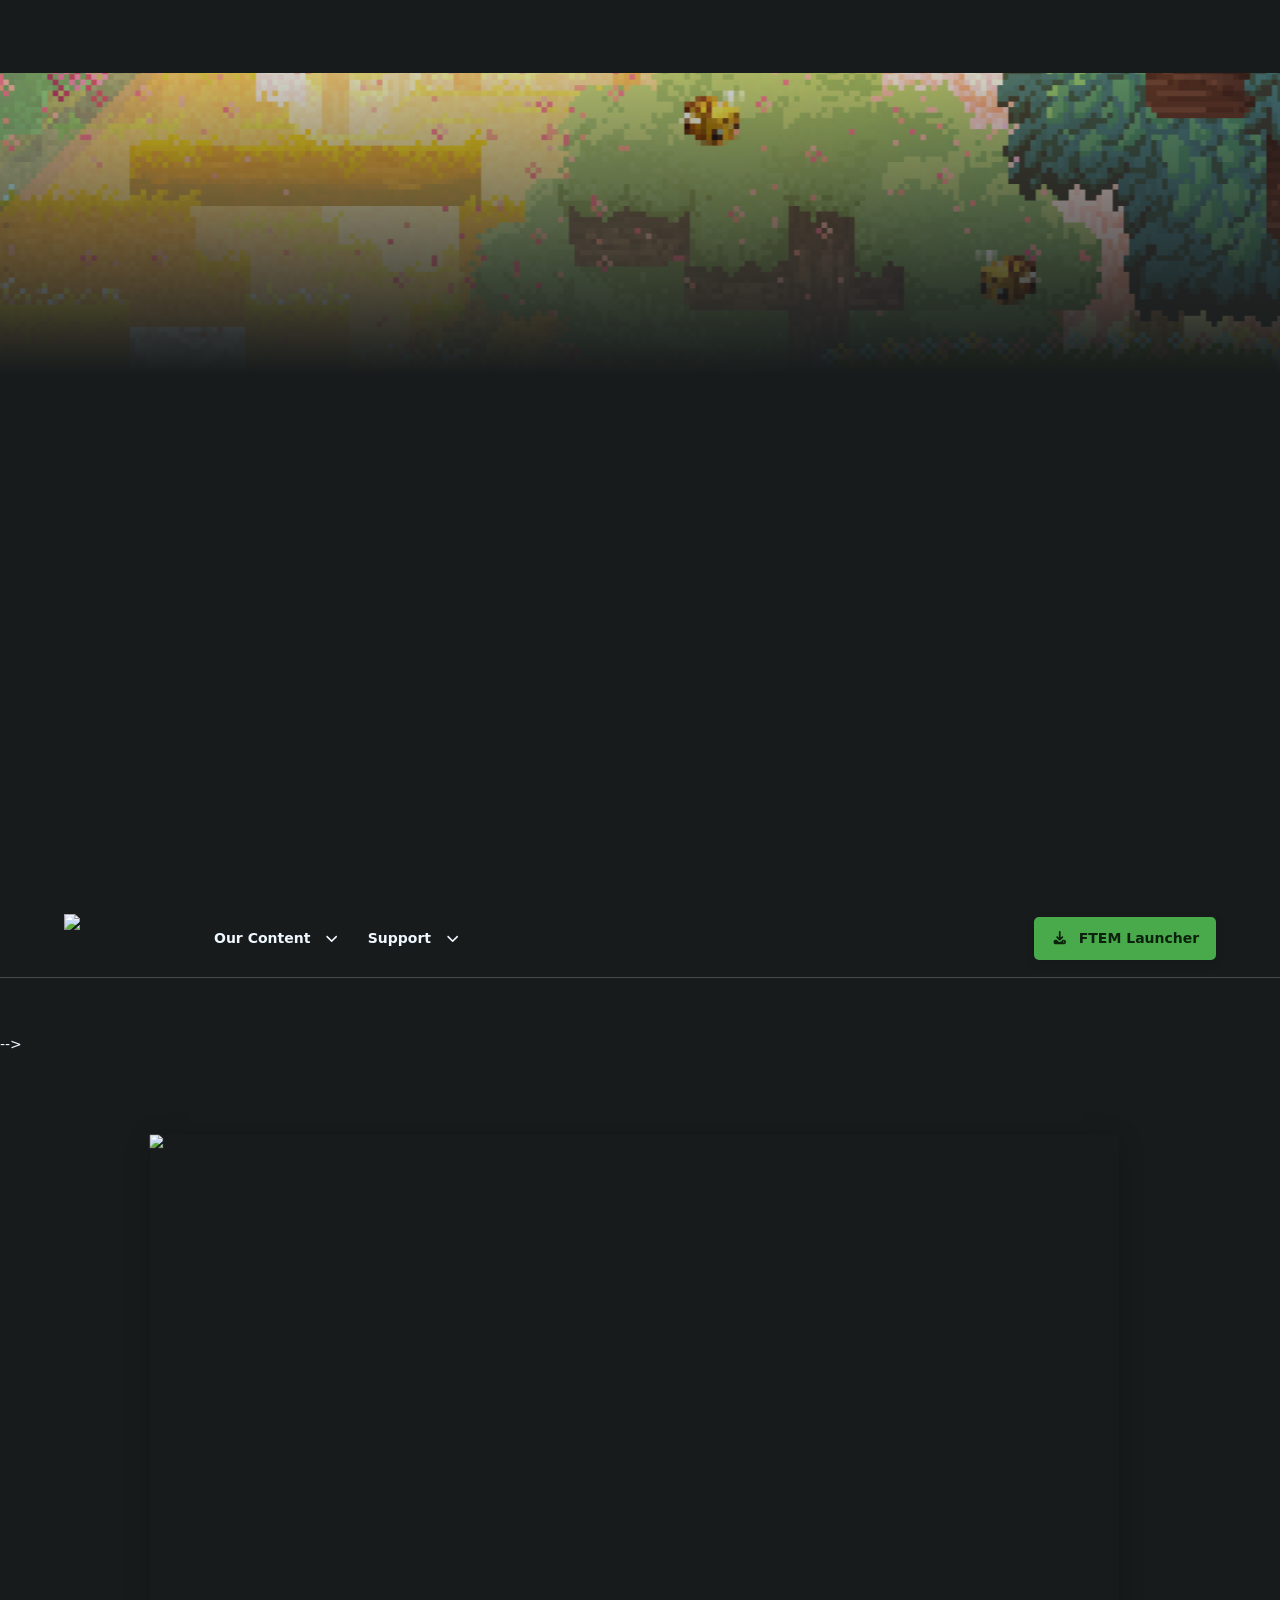
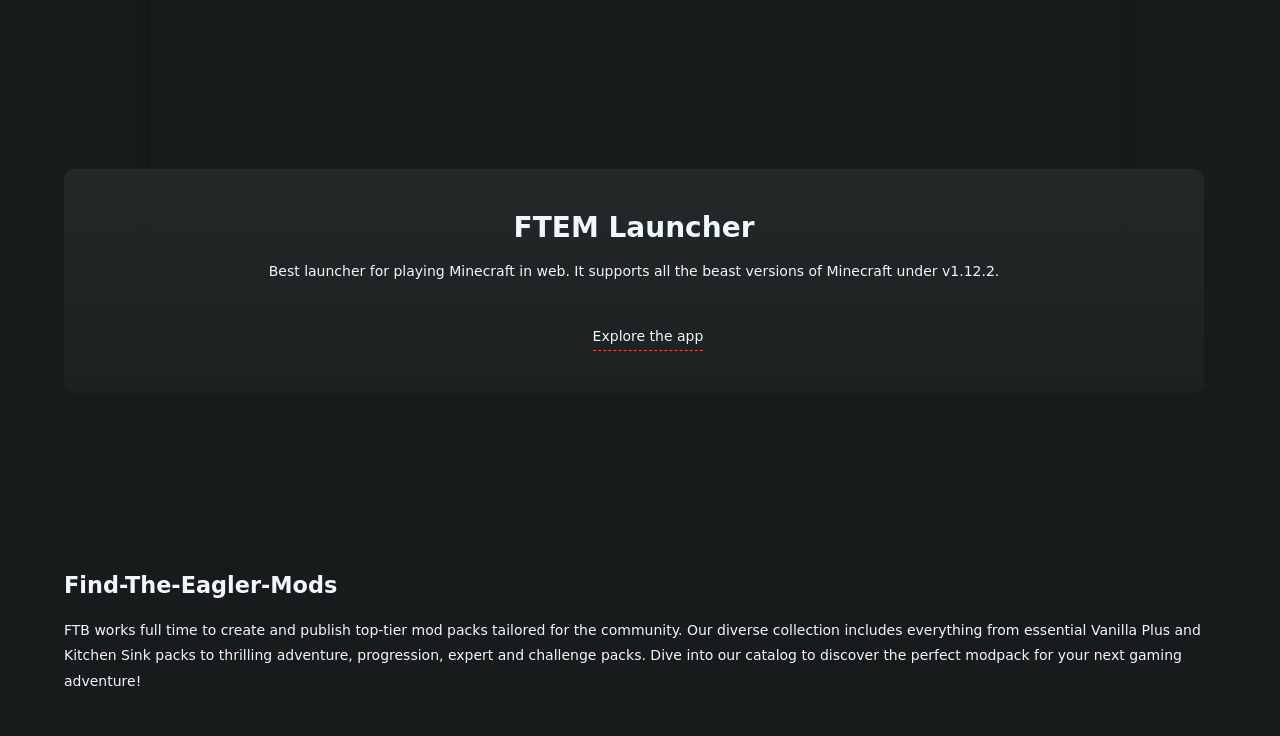
==== index.html @ d70b6558 "fg" ====
<!DOCTYPE html>
<html lang="en">

<head>
    <meta charset="utf-8">
    <meta name="viewport" content="width=device-width, initial-scale=1">
    <link rel="preload" href="/_next/static/media/83afe278b6a6bb3c-s.p.0q-301v4kxxnr.woff2" as="font" crossorigin="" type="font/woff2">

    <link rel="stylesheet" href="css/fvjGJhf61eZ1.css" data-precedence="next">
    <link rel="stylesheet" href="css/C9TgEGI8YrnZ.css" data-precedence="next">
    <link rel="stylesheet" href="css/AihEm6E1uffz.css" data-precedence="next">
    <link rel="stylesheet" href="css/DmiqOAnI86lc.css" data-precedence="next">
    <!--<link rel="preload" as="script" fetchpriority="low" href="/_next/static/chunks/15rp_y8t3y2p6.js">
    <script src="js/d5gn5xAGjq7k.js" async=""></script>
    <script src="js/zSdSyNgBmlh5.js" async=""></script>
    <script src="js/uSNXUlwSUpyO.js" async=""></script>
    <script src="js/RzzOnTHlIxcZ.js" async=""></script>
    <script src="js/VkvaugmKGFV6.js" async=""></script>
    <script src="js/8qEROEAzxdqY.js" async=""></script>
    <script src="js/2mBDvFUYHi4R.js" async=""></script>
    <script src="js/zz7LOdkZa8od.js" async=""></script>
    <script src="js/Z2NDSbdoBUKC.js" async=""></script>
    <script src="js/JGz0Vwa4XLrl.js" async=""></script>
    <script src="js/GJU4pVprYETn.js" async=""></script>
    <script src="js/Gge19Z0aCu2Y.js" async=""></script>
    <script src="js/hxhgFxS1TNCE.js" async=""></script>
    <script src="js/kqr6Hyq9XpUv.js" async=""></script>
    <link rel="preload" href="https://www.googletagmanager.com/gtag/js?id=G-QQSSWFV56S" as="script">-->
    <link rel="preload" href="https://raw.githubusercontent.com/PS50YT/ohhhhhoh/refs/heads/main/Gemini_Generated_Image_agfz1tagfz1tagfz-removebg-preview.png" as="image">
    <meta name="next-size-adjust" content="">
    <meta name="theme-color" content="#171B1C">
    <meta name="color-scheme" content="dark">
    <title>FTEM-MC</title>
    <meta name="description" content="FTB is a UK based company and community platform that creates innovative mods, maps, and mod packs for Minecraft on the Java and Bedrock editions.">
    <meta name="robots" content="index, follow">
    <link rel="canonical" href="https://feed-the-beast.com">
    <meta property="og:title" content="Feed The Beast">
    <meta property="og:description" content="FTB is a UK based company and community platform that creates innovative mods, maps, and mod packs for Minecraft on the Java and Bedrock editions.">
    <meta property="og:url" content="https://feed-the-beast.com">
    <meta property="og:site_name" content="Feed The Beast">
    <meta property="og:locale" content="en_GB">
    <meta property="og:image" content="https://raw.githubusercontent.com/PS50YT/ohhhhhoh/refs/heads/main/cubic-pixel-game-level-background-frame-vector.jpg">
    <meta property="og:image:width" content="1200">
    <meta property="og:image:height" content="630">
    <meta property="og:type" content="website">
<link rel="icon" type="image/x-icon" href="https://raw.githubusercontent.com/PS50YT/ohhhhhoh/refs/heads/main/cubic-pixel-game-level-background-frame-vector.jpg">

</head>

<body>
   <!-- <div hidden="">
        <!--$-->
        <!--/$-->
    </div>
    <div class="inter_5901b7c6-module__ec5Qua__variable font-sans h-full relative z-[1]">
        <div class="absolute top-0 left-0 w-full h-[375px] SplashHeaderImage-module-scss-module__IIFHFa__splashHeading" style="background-image:url(images/IbReXxz7KNNm.webp)">
          <!-----  <div class="SplashHeaderImage-module-scss-module__IIFHFa__sides">
                <div class="SplashHeaderImage-module-scss-module__IIFHFa__side"></div>-->
                <div class="SplashHeaderImage-module-scss-module__IIFHFa__side SplashHeaderImage-module-scss-module__IIFHFa__right"></div>
            </div>
     <!---->   </div>
       <header class="py-4 mb-16 bg-[#171B1C] border-b border-white/20">
            <div class="container relative z-[1] flex items-center justify-between gap-8">
                <a class="no-link-style" href="/"><img alt="FTB Logo" loading="lazy" width="80" height="49" decoding="async" data-nimg="1" style="color:transparent" src="https://raw.githubusercontent.com/PS50YT/ohhhhhoh/refs/heads/main/Gemini_Generated_Image_agfz1tagfz1tagfz-removebg-preview.png"></a>
                <nav class="w-full hidden lg:flex relative">
                    <div class="flex px-8 justify-center">
                        <div class="PageHeader-module-scss-module__nHxECG__navItem no-link-style font-semibold whitespace-nowrap px-4 !py-2 relative"
                        tabindex="0" role="button"><span class="flex gap-4 items-center cursor-pointer">Our Content<svg data-prefix="fas" data-icon="chevron-down" class="svg-inline--fa fa-chevron-down fa-sm" role="img" viewBox="0 0 448 512" aria-hidden="true"><path fill="currentColor" d="M201.4 406.6c12.5 12.5 32.8 12.5 45.3 0l192-192c12.5-12.5 12.5-32.8 0-45.3s-32.8-12.5-45.3 0L224 338.7 54.6 169.4c-12.5-12.5-32.8-12.5-45.3 0s-12.5 32.8 0 45.3l192 192z"></path></svg></span>
                            <div
                            class="PageHeader-module-scss-module__nHxECG__navChild absolute z-50 bg-[#171B1C]/90 border border-white/10 backdrop-blur rounded-xl p-2 w-[400px] grid transition-all duration-200">
                                <div>
                                    <a class="no-link-style flex items-start gap-6 hover:bg-white/5 !p-4 rounded-lg transition-colors" href="https://ftem-mods.vercel.app/">
                                        <div class="">
                                            <svg data-prefix="fas" data-icon="boxes-stacked" class="svg-inline--fa fa-boxes-stacked fa-lg" role="img" viewBox="0 0 512 512" aria-hidden="true">
                                                <path fill="currentColor" d="M224 0l0 64c0 8.8 7.2 16 16 16l32 0c8.8 0 16-7.2 16-16l0-64 32 0c35.3 0 64 28.7 64 64l0 128c0 5.5-.7 10.9-2 16l-252 0c-1.3-5.1-2-10.5-2-16l0-128c0-35.3 28.7-64 64-64l32 0zm96 512c-11.2 0-21.8-2.9-31-8 9.5-16.5 15-35.6 15-56l0-128c0-20.4-5.5-39.5-15-56 9.2-5.1 19.7-8 31-8l32 0 0 64c0 8.8 7.2 16 16 16l32 0c8.8 0 16-7.2 16-16l0-64 32 0c35.3 0 64 28.7 64 64l0 128c0 35.3-28.7 64-64 64l-128 0zM0 320c0-35.3 28.7-64 64-64l32 0 0 64c0 8.8 7.2 16 16 16l32 0c8.8 0 16-7.2 16-16l0-64 32 0c35.3 0 64 28.7 64 64l0 128c0 35.3-28.7 64-64 64L64 512c-35.3 0-64-28.7-64-64L0 320z"></path>
                                            </svg>
                                        </div>
                                        <div><b>Modpacks</b>
                                            <p class="text-sm text-white/70">Carefully crafted modpacks</p>
                                        </div>
                                    </a>
                                </div>
                                <div>
                                    <a class="no-link-style flex items-start gap-6 hover:bg-white/5 !p-4 rounded-lg transition-colors" href="#modding">
                                        <div class="">
                                            <svg data-prefix="fas" data-icon="shop" class="svg-inline--fa fa-shop fa-lg" role="img" viewBox="0 0 576 512" aria-hidden="true">
                                                <path fill="currentColor" d="M21.5 181.1L78.3 67.4C89.2 45.7 111.3 32 135.6 32l304.9 0c24.2 0 46.4 13.7 57.2 35.4l56.8 113.7c3.6 7.2 5.5 15.1 5.5 23.2 0 27.3-21.2 49.7-48 51.6L512 448c0 17.7-14.3 32-32 32s-32-14.3-32-32l0-192-96 0 0 176c0 26.5-21.5 48-48 48l-192 0c-26.5 0-48-21.5-48-48l0-176.1c-26.8-1.9-48-24.3-48-51.6 0-8 1.9-16 5.5-23.2zM128 256l0 112c0 8.8 7.2 16 16 16l128 0c8.8 0 16-7.2 16-16l0-112-160 0z"></path>
                                            </svg>
                                        </div>
                                        <div><b>Modding Wiki</b>
                                            <p class="text-sm text-white/70">All about modding for making modpacks in FTEM</p>
                                        </div>
                                    </a>
                                </div>
                                
                               
                        </div>
                 
                    
            </div>
    
                    
    <div class="PageHeader-module-scss-module__nHxECG__navItem no-link-style font-semibold whitespace-nowrap px-4 !py-2 relative" tabindex="0" role="button"><span class="flex gap-4 items-center cursor-pointer">Support<svg data-prefix="fas" data-icon="chevron-down" class="svg-inline--fa fa-chevron-down fa-sm" role="img" viewBox="0 0 448 512" aria-hidden="true"><path fill="currentColor" d="M201.4 406.6c12.5 12.5 32.8 12.5 45.3 0l192-192c12.5-12.5 12.5-32.8 0-45.3s-32.8-12.5-45.3 0L224 338.7 54.6 169.4c-12.5-12.5-32.8-12.5-45.3 0s-12.5 32.8 0 45.3l192 192z"></path></svg></span>
        <div
        class="PageHeader-module-scss-module__nHxECG__navChild absolute z-50 bg-[#171B1C]/90 border border-white/10 backdrop-blur rounded-xl p-2 w-[400px] grid transition-all duration-200">
            <div>
                <a class="no-link-style flex items-start gap-6 hover:bg-white/5 !p-4 rounded-lg transition-colors items-center" href="/support">
                    <div class="">
                        <svg data-prefix="fas" data-icon="question" class="svg-inline--fa fa-question fa-lg" role="img" viewBox="0 0 320 512" aria-hidden="true">
                            <path fill="currentColor" d="M64 160c0-53 43-96 96-96s96 43 96 96c0 42.7-27.9 78.9-66.5 91.4-28.4 9.2-61.5 35.3-61.5 76.6l0 24c0 17.7 14.3 32 32 32s32-14.3 32-32l0-24c0-1.7 .6-4.1 3.5-7.3 3-3.3 7.9-6.5 13.7-8.4 64.3-20.7 110.8-81 110.8-152.3 0-88.4-71.6-160-160-160S0 71.6 0 160c0 17.7 14.3 32 32 32s32-14.3 32-32zm96 352c22.1 0 40-17.9 40-40s-17.9-40-40-40-40 17.9-40 40 17.9 40 40 40z"></path>
                        </svg>
                    </div>
                    <div><b>Help & Support</b></div>
                </a>
            </div>
           
            <div>
                <a class="no-link-style flex items-start gap-6 hover:bg-white/5 !p-4 rounded-lg transition-colors items-center" href="/create">
                    <div class="">
                        <svg data-prefix="fas" data-icon="handshake" class="svg-inline--fa fa-handshake fa-lg" role="img" viewBox="0 0 576 512" aria-hidden="true">
                            <path fill="currentColor" d="M268.9 85.2L152.3 214.8c-4.6 5.1-4.4 13 .5 17.9 30.5 30.5 80 30.5 110.5 0l31.8-31.8c4.2-4.2 9.5-6.5 14.9-6.9 6.8-.6 13.8 1.7 19 6.9L505.6 376 576 320 576 32 464 96 440.2 80.1C424.4 69.6 405.9 64 386.9 64l-70.4 0c-1.1 0-2.3 0-3.4 .1-16.9 .9-32.8 8.5-44.2 21.1zM116.6 182.7L223.4 64 183.8 64c-25.5 0-49.9 10.1-67.9 28.1L112 96 0 32 0 320 156.4 450.3c23 19.2 52 29.7 81.9 29.7l15.7 0-7-7c-9.4-9.4-9.4-24.6 0-33.9s24.6-9.4 33.9 0l41 41 9 0c19.1 0 37.8-4.3 54.8-12.3L359 441c-9.4-9.4-9.4-24.6 0-33.9s24.6-9.4 33.9 0l32 32 17.5-17.5c8.9-8.9 11.5-21.8 7.6-33.1l-137.9-136.8-14.9 14.9c-49.3 49.3-129.1 49.3-178.4 0-23-23-23.9-59.9-2.2-84z"></path>
                        </svg>
                    </div>
                    <div><b>Become a Creator</b></div>
                </a>
            </div>
    </div>
    </div>
    </div>
    </nav>
    <div class="flex-1 lg:w-1/6 flex justify-end gap-4">
        <div class="hidden sm:block">
            <a type="button" class="Button-module-scss-module__YsLvQG__button no-link-style font-semibold Button-module-scss-module__YsLvQG__primary" href="/ftb-app">
                <svg data-prefix="fas" data-icon="download" class="svg-inline--fa fa-download mr-3" role="img" viewBox="0 0 448 512" aria-hidden="true">
                    <path fill="currentColor" d="M256 32c0-17.7-14.3-32-32-32s-32 14.3-32 32l0 210.7-41.4-41.4c-12.5-12.5-32.8-12.5-45.3 0s-12.5 32.8 0 45.3l96 96c12.5 12.5 32.8 12.5 45.3 0l96-96c12.5-12.5 12.5-32.8 0-45.3s-32.8-12.5-45.3 0L256 242.7 256 32zM64 320c-35.3 0-64 28.7-64 64l0 32c0 35.3 28.7 64 64 64l320 0c35.3 0 64-28.7 64-64l0-32c0-35.3-28.7-64-64-64l-46.9 0-56.6 56.6c-31.2 31.2-81.9 31.2-113.1 0L110.9 320 64 320zm304 56a24 24 0 1 1 0 48 24 24 0 1 1 0-48z"></path>
                </svg>FTEM Launcher</a>
        </div>
        <div class="lg:hidden">
            <button type="button" class="Button-module-scss-module__YsLvQG__button no-link-style font-semibold Button-module-scss-module__YsLvQG__neutral">
                <svg data-prefix="fas" data-icon="bars" class="svg-inline--fa fa-bars" role="img" viewBox="0 0 448 512" aria-hidden="true">
                    <path fill="currentColor" d="M0 96C0 78.3 14.3 64 32 64l384 0c17.7 0 32 14.3 32 32s-14.3 32-32 32L32 128C14.3 128 0 113.7 0 96zM0 256c0-17.7 14.3-32 32-32l384 0c17.7 0 32 14.3 32 32s-14.3 32-32 32L32 288c-17.7 0-32-14.3-32-32zM448 416c0 17.7-14.3 32-32 32L32 448c-17.7 0-32-14.3-32-32s14.3-32 32-32l384 0c17.7 0 32 14.3 32 32z"></path>
                </svg>
            </button>
        </div>
    </div>
    </div>
    </header>-->
    
    
    <div class="page-contents">
        <div class="container page-module-scss-module__Q2OWlG__ftbPageHome">
            <div class="mb-4">
                <div class="relative">
                    <div class="slick-slider rounded-xl overflow-hidden slick-initialized" dir="ltr">
                        <button type="button" data-role="none" class="slick-arrow slick-prev" style="display:block">
                            <!-- -->Previous</button>
                        
                        <button type="button" data-role="none" class="slick-arrow slick-next" style="display:block">
                            <!-- -->Next</button>
                  
            </div>
            <div class="page-module-scss-module__Q2OWlG__section page-module-scss-module__Q2OWlG__appArea">
                <div class="page-module-scss-module__Q2OWlG__appPane"><img alt="FTB App Image" loading="lazy" width="1140" height="840" decoding="async" data-nimg="1" class="page-module-scss-module__Q2OWlG__appImage" style="color:transparent" 
                    src="https://github.com/PS50YT/ohhhhhoh/blob/main/Screenshot%202026-05-27%20133334.jpg?raw=true">
                    <div class="page-module-scss-module__Q2OWlG__about">
                        <h4>FTEM Launcher</h4>
                        <p>Best launcher for playing Minecraft in web. It supports all the beast versions of Minecraft under v1.12.2. </p>
                        <div class="flex flex-wrap gap-8 items-center justify-center">
                            <div class="AppDownloadButton-module-scss-module__1XXJ2W__downloadBtnArea !m-0">
                             
                            </div><a href="/ftb-app">Explore the app</a></div>
                    </div>
                </div>
                <div class="page-module-scss-module__Q2OWlG__feed">
                    <a class="FeedCard-module-scss-module__zjUxDa__feedCard no-link-style" href="/blog/p/stoneblock-4-one-month-later">
                        <div class="FeedCard-module-scss-module__zjUxDa__asideImageIcon">
                            <svg data-prefix="fas" data-icon="newspaper" class="svg-inline--fa fa-newspaper fa-lg" role="img" viewBox="0 0 512 512" aria-hidden="true">
                                <path fill="currentColor" d="M0 416L0 120c0-13.3 10.7-24 24-24s24 10.7 24 24l0 288c0 13.3 10.7 24 24 24s24-10.7 24-24L96 96c0-35.3 28.7-64 64-64l288 0c35.3 0 64 28.7 64 64l0 320c0 35.3-28.7 64-64 64L64 480c-35.3 0-64-28.7-64-64zM160 128l0 64c0 17.7 14.3 32 32 32l64 0c17.7 0 32-14.3 32-32l0-64c0-17.7-14.3-32-32-32l-64 0c-17.7 0-32 14.3-32 32zm24 240c-13.3 0-24 10.7-24 24s10.7 24 24 24l240 0c13.3 0 24-10.7 24-24s-10.7-24-24-24l-240 0zm-24-72c0 13.3 10.7 24 24 24l240 0c13.3 0 24-10.7 24-24s-10.7-24-24-24l-240 0c-13.3 0-24 10.7-24 24zM360 176c-13.3 0-24 10.7-24 24s10.7 24 24 24l64 0c13.3 0 24-10.7 24-24s-10.7-24-24-24l-64 0z"></path>
                            </svg>
                        </div>
                        <div class="FeedCard-module-scss-module__zjUxDa__meta">
                            <div class="FeedCard-module-scss-module__zjUxDa__title">StoneBlock 4: One Month Later</div>
                            <div class="FeedCard-module-scss-module__zjUxDa__desc">6 months ago</div>
                        </div>
                    </a>
                    <a class="FeedCard-module-scss-module__zjUxDa__feedCard no-link-style" href="/blog/p/stoneblock-4-2m">
                        <div class="FeedCard-module-scss-module__zjUxDa__asideImageIcon">
                            <svg data-prefix="fas" data-icon="newspaper" class="svg-inline--fa fa-newspaper fa-lg" role="img" viewBox="0 0 512 512" aria-hidden="true">
                                <path fill="currentColor" d="M0 416L0 120c0-13.3 10.7-24 24-24s24 10.7 24 24l0 288c0 13.3 10.7 24 24 24s24-10.7 24-24L96 96c0-35.3 28.7-64 64-64l288 0c35.3 0 64 28.7 64 64l0 320c0 35.3-28.7 64-64 64L64 480c-35.3 0-64-28.7-64-64zM160 128l0 64c0 17.7 14.3 32 32 32l64 0c17.7 0 32-14.3 32-32l0-64c0-17.7-14.3-32-32-32l-64 0c-17.7 0-32 14.3-32 32zm24 240c-13.3 0-24 10.7-24 24s10.7 24 24 24l240 0c13.3 0 24-10.7 24-24s-10.7-24-24-24l-240 0zm-24-72c0 13.3 10.7 24 24 24l240 0c13.3 0 24-10.7 24-24s-10.7-24-24-24l-240 0c-13.3 0-24 10.7-24 24zM360 176c-13.3 0-24 10.7-24 24s10.7 24 24 24l64 0c13.3 0 24-10.7 24-24s-10.7-24-24-24l-64 0z"></path>
                            </svg>
                        </div>
                        <div class="FeedCard-module-scss-module__zjUxDa__meta">
                            <div class="FeedCard-module-scss-module__zjUxDa__title">StoneBlock 4 Was Supposed to Have a One-Million Post…</div>
                            <div class="FeedCard-module-scss-module__zjUxDa__desc">6 months ago</div>
                        </div>
                    </a>
                    <a class="FeedCard-module-scss-module__zjUxDa__feedCard no-link-style" href="/blog/p/ftb-merch">
                        <div class="FeedCard-module-scss-module__zjUxDa__asideImageIcon">
                            <svg data-prefix="fas" data-icon="newspaper" class="svg-inline--fa fa-newspaper fa-lg" role="img" viewBox="0 0 512 512" aria-hidden="true">
                                <path fill="currentColor" d="M0 416L0 120c0-13.3 10.7-24 24-24s24 10.7 24 24l0 288c0 13.3 10.7 24 24 24s24-10.7 24-24L96 96c0-35.3 28.7-64 64-64l288 0c35.3 0 64 28.7 64 64l0 320c0 35.3-28.7 64-64 64L64 480c-35.3 0-64-28.7-64-64zM160 128l0 64c0 17.7 14.3 32 32 32l64 0c17.7 0 32-14.3 32-32l0-64c0-17.7-14.3-32-32-32l-64 0c-17.7 0-32 14.3-32 32zm24 240c-13.3 0-24 10.7-24 24s10.7 24 24 24l240 0c13.3 0 24-10.7 24-24s-10.7-24-24-24l-240 0zm-24-72c0 13.3 10.7 24 24 24l240 0c13.3 0 24-10.7 24-24s-10.7-24-24-24l-240 0c-13.3 0-24 10.7-24 24zM360 176c-13.3 0-24 10.7-24 24s10.7 24 24 24l64 0c13.3 0 24-10.7 24-24s-10.7-24-24-24l-64 0z"></path>
                            </svg>
                        </div>
                        <div class="FeedCard-module-scss-module__zjUxDa__meta">
                            <div class="FeedCard-module-scss-module__zjUxDa__title">FTB Merch Store Launch: It's Like A Real Life Skin!</div>
                            <div class="FeedCard-module-scss-module__zjUxDa__desc">7 months ago</div>
                        </div>
                    </a>
                    <a class="FeedCard-module-scss-module__zjUxDa__feedCard no-link-style" href="/blog/p/skies-2">
                        <div class="FeedCard-module-scss-module__zjUxDa__asideImageIcon">
                            <svg data-prefix="fas" data-icon="newspaper" class="svg-inline--fa fa-newspaper fa-lg" role="img" viewBox="0 0 512 512" aria-hidden="true">
                                <path fill="currentColor" d="M0 416L0 120c0-13.3 10.7-24 24-24s24 10.7 24 24l0 288c0 13.3 10.7 24 24 24s24-10.7 24-24L96 96c0-35.3 28.7-64 64-64l288 0c35.3 0 64 28.7 64 64l0 320c0 35.3-28.7 64-64 64L64 480c-35.3 0-64-28.7-64-64zM160 128l0 64c0 17.7 14.3 32 32 32l64 0c17.7 0 32-14.3 32-32l0-64c0-17.7-14.3-32-32-32l-64 0c-17.7 0-32 14.3-32 32zm24 240c-13.3 0-24 10.7-24 24s10.7 24 24 24l240 0c13.3 0 24-10.7 24-24s-10.7-24-24-24l-240 0zm-24-72c0 13.3 10.7 24 24 24l240 0c13.3 0 24-10.7 24-24s-10.7-24-24-24l-240 0c-13.3 0-24 10.7-24 24zM360 176c-13.3 0-24 10.7-24 24s10.7 24 24 24l64 0c13.3 0 24-10.7 24-24s-10.7-24-24-24l-64 0z"></path>
                            </svg>
                        </div>
                        <div class="FeedCard-module-scss-module__zjUxDa__meta">
                            <div class="FeedCard-module-scss-module__zjUxDa__title">Three Paths. One Skyblock. Welcome to FTB Skies 2</div>
                            <div class="FeedCard-module-scss-module__zjUxDa__desc">10 months ago</div>
                        </div>
                    </a>
                    <a class="FeedCard-module-scss-module__zjUxDa__feedCard no-link-style" href="/blog/p/ftb-oceanblock-2-release">
                        <div class="FeedCard-module-scss-module__zjUxDa__asideImageIcon">
                            <svg data-prefix="fas" data-icon="newspaper" class="svg-inline--fa fa-newspaper fa-lg" role="img" viewBox="0 0 512 512" aria-hidden="true">
                                <path fill="currentColor" d="M0 416L0 120c0-13.3 10.7-24 24-24s24 10.7 24 24l0 288c0 13.3 10.7 24 24 24s24-10.7 24-24L96 96c0-35.3 28.7-64 64-64l288 0c35.3 0 64 28.7 64 64l0 320c0 35.3-28.7 64-64 64L64 480c-35.3 0-64-28.7-64-64zM160 128l0 64c0 17.7 14.3 32 32 32l64 0c17.7 0 32-14.3 32-32l0-64c0-17.7-14.3-32-32-32l-64 0c-17.7 0-32 14.3-32 32zm24 240c-13.3 0-24 10.7-24 24s10.7 24 24 24l240 0c13.3 0 24-10.7 24-24s-10.7-24-24-24l-240 0zm-24-72c0 13.3 10.7 24 24 24l240 0c13.3 0 24-10.7 24-24s-10.7-24-24-24l-240 0c-13.3 0-24 10.7-24 24zM360 176c-13.3 0-24 10.7-24 24s10.7 24 24 24l64 0c13.3 0 24-10.7 24-24s-10.7-24-24-24l-64 0z"></path>
                            </svg>
                        </div>
                        <div class="FeedCard-module-scss-module__zjUxDa__meta">
                            <div class="FeedCard-module-scss-module__zjUxDa__title">FTB Presents: OceanBlock 2!</div>
                            <div class="FeedCard-module-scss-module__zjUxDa__desc">a year ago</div>
                        </div>
                    </a>
                    <a class="FeedCard-module-scss-module__zjUxDa__feedCard no-link-style" href="/blog/p/ftb-new-partner-bisecthosting">
                        <div class="FeedCard-module-scss-module__zjUxDa__asideImageIcon">
                            <svg data-prefix="fas" data-icon="newspaper" class="svg-inline--fa fa-newspaper fa-lg" role="img" viewBox="0 0 512 512" aria-hidden="true">
                                <path fill="currentColor" d="M0 416L0 120c0-13.3 10.7-24 24-24s24 10.7 24 24l0 288c0 13.3 10.7 24 24 24s24-10.7 24-24L96 96c0-35.3 28.7-64 64-64l288 0c35.3 0 64 28.7 64 64l0 320c0 35.3-28.7 64-64 64L64 480c-35.3 0-64-28.7-64-64zM160 128l0 64c0 17.7 14.3 32 32 32l64 0c17.7 0 32-14.3 32-32l0-64c0-17.7-14.3-32-32-32l-64 0c-17.7 0-32 14.3-32 32zm24 240c-13.3 0-24 10.7-24 24s10.7 24 24 24l240 0c13.3 0 24-10.7 24-24s-10.7-24-24-24l-240 0zm-24-72c0 13.3 10.7 24 24 24l240 0c13.3 0 24-10.7 24-24s-10.7-24-24-24l-240 0c-13.3 0-24 10.7-24 24zM360 176c-13.3 0-24 10.7-24 24s10.7 24 24 24l64 0c13.3 0 24-10.7 24-24s-10.7-24-24-24l-64 0z"></path>
                            </svg>
                        </div>
                        <div class="FeedCard-module-scss-module__zjUxDa__meta">
                            <div class="FeedCard-module-scss-module__zjUxDa__title">Feed The Beast’s new partner: BisectHosting!</div>
                            <div class="FeedCard-module-scss-module__zjUxDa__desc">a year ago</div>
                        </div>
                    </a>
                    <div class="text-center"><a href="/mods">Find More</a></div>
                </div>
            </div>
            <div class="page-module-scss-module__Q2OWlG__section">
                <h2>Find-The-Eagler-Mods</h2>
                <p>FTB works full time to create and publish top-tier mod packs tailored for the community. Our diverse collection includes everything from essential Vanilla Plus and Kitchen Sink packs to thrilling adventure, progression, expert and challenge
                    packs. Dive into our catalog to discover the perfect modpack for your next gaming adventure!</p>
                
    </div>
    </div>
    </div>
    <!--$-->
    <!--/$-->
    </div>

    </div>
    <section class="Toastify" aria-live="polite" aria-atomic="false" aria-relevant="additions text" aria-label="Notifications Alt+T"></section>

    
</body>

</html>
---- css/fvjGJhf61eZ1.css ----
@layer properties{@supports (((-webkit-hyphens:none)) and (not (margin-trim:inline))) or ((-moz-orient:inline) and (not (color:rgb(from red r g b)))){*,:before,:after,::backdrop{--tw-translate-x:0;--tw-translate-y:0;--tw-translate-z:0;--tw-scale-x:1;--tw-scale-y:1;--tw-scale-z:1;--tw-rotate-x:initial;--tw-rotate-y:initial;--tw-rotate-z:initial;--tw-skew-x:initial;--tw-skew-y:initial;--tw-border-style:solid;--tw-leading:initial;--tw-font-weight:initial;--tw-shadow:0 0 #0000;--tw-shadow-color:initial;--tw-shadow-alpha:100%;--tw-inset-shadow:0 0 #0000;--tw-inset-shadow-color:initial;--tw-inset-shadow-alpha:100%;--tw-ring-color:initial;--tw-ring-shadow:0 0 #0000;--tw-inset-ring-color:initial;--tw-inset-ring-shadow:0 0 #0000;--tw-ring-inset:initial;--tw-ring-offset-width:0px;--tw-ring-offset-color:#fff;--tw-ring-offset-shadow:0 0 #0000;--tw-outline-style:solid;--tw-blur:initial;--tw-brightness:initial;--tw-contrast:initial;--tw-grayscale:initial;--tw-hue-rotate:initial;--tw-invert:initial;--tw-opacity:initial;--tw-saturate:initial;--tw-sepia:initial;--tw-drop-shadow:initial;--tw-drop-shadow-color:initial;--tw-drop-shadow-alpha:100%;--tw-drop-shadow-size:initial;--tw-backdrop-blur:initial;--tw-backdrop-brightness:initial;--tw-backdrop-contrast:initial;--tw-backdrop-grayscale:initial;--tw-backdrop-hue-rotate:initial;--tw-backdrop-invert:initial;--tw-backdrop-opacity:initial;--tw-backdrop-saturate:initial;--tw-backdrop-sepia:initial;--tw-duration:initial}}}@layer theme{:root,:host{--font-sans:ui-sans-serif, system-ui, sans-serif, "Apple Color Emoji", "Segoe UI Emoji", "Segoe UI Symbol", "Noto Color Emoji";--font-mono:ui-monospace, SFMono-Regular, Menlo, Monaco, Consolas, "Liberation Mono", "Courier New", monospace;--color-orange-500:oklch(70.5% .213 47.604);--color-green-500:oklch(72.3% .219 149.579);--color-green-600:oklch(62.7% .194 149.214);--color-blue-400:oklch(70.7% .165 254.624);--color-blue-500:oklch(62.3% .214 259.815);--color-slate-800:oklch(27.9% .041 260.031);--color-gray-300:oklch(87.2% .01 258.338);--color-black:#000;--color-white:#fff;--spacing:.25rem;--breakpoint-md:48rem;--text-xs:.75rem;--text-xs--line-height:calc(1 / .75);--text-sm:.875rem;--text-sm--line-height:calc(1.25 / .875);--text-base:1rem;--text-base--line-height:calc(1.5 / 1);--text-lg:1.125rem;--text-lg--line-height:calc(1.75 / 1.125);--text-xl:1.25rem;--text-xl--line-height:calc(1.75 / 1.25);--text-2xl:1.5rem;--text-2xl--line-height:calc(2 / 1.5);--text-3xl:1.875rem;--text-3xl--line-height:calc(2.25 / 1.875);--text-5xl:3rem;--text-5xl--line-height:1;--text-6xl:3.75rem;--text-6xl--line-height:1;--font-weight-semibold:600;--font-weight-bold:700;--leading-normal:1.5;--radius-lg:.5rem;--radius-xl:.75rem;--radius-2xl:1rem;--radius-3xl:1.5rem;--blur-sm:8px;--blur-lg:16px;--blur-xl:24px;--default-transition-duration:.15s;--default-transition-timing-function:cubic-bezier(.4, 0, .2, 1);--default-font-family:var(--font-sans);--default-mono-font-family:var(--font-mono)}}@layer base{*,:after,:before,::backdrop{box-sizing:border-box;border:0 solid;margin:0;padding:0}::file-selector-button{box-sizing:border-box;border:0 solid;margin:0;padding:0}html,:host{-webkit-text-size-adjust:100%;tab-size:4;line-height:1.5;font-family:var(--default-font-family,ui-sans-serif, system-ui, sans-serif, "Apple Color Emoji", "Segoe UI Emoji", "Segoe UI Symbol", "Noto Color Emoji");font-feature-settings:var(--default-font-feature-settings,normal);font-variation-settings:var(--default-font-variation-settings,normal);-webkit-tap-highlight-color:transparent}hr{height:0;color:inherit;border-top-width:1px}abbr:where([title]){-webkit-text-decoration:underline dotted;text-decoration:underline dotted}h1,h2,h3,h4,h5,h6{font-size:inherit;font-weight:inherit}a{color:inherit;-webkit-text-decoration:inherit;-webkit-text-decoration:inherit;-webkit-text-decoration:inherit;-webkit-text-decoration:inherit;text-decoration:inherit}b,strong{font-weight:bolder}code,kbd,samp,pre{font-family:var(--default-mono-font-family,ui-monospace, SFMono-Regular, Menlo, Monaco, Consolas, "Liberation Mono", "Courier New", monospace);font-feature-settings:var(--default-mono-font-feature-settings,normal);font-variation-settings:var(--default-mono-font-variation-settings,normal);font-size:1em}small{font-size:80%}sub,sup{vertical-align:baseline;font-size:75%;line-height:0;position:relative}sub{bottom:-.25em}sup{top:-.5em}table{text-indent:0;border-color:inherit;border-collapse:collapse}:-moz-focusring{outline:auto}progress{vertical-align:baseline}summary{display:list-item}ol,ul,menu{list-style:none}img,svg,video,canvas,audio,iframe,embed,object{vertical-align:middle;display:block}img,video{max-width:100%;height:auto}button,input,select,optgroup,textarea{font:inherit;font-feature-settings:inherit;font-variation-settings:inherit;letter-spacing:inherit;color:inherit;opacity:1;background-color:#0000;border-radius:0}::file-selector-button{font:inherit;font-feature-settings:inherit;font-variation-settings:inherit;letter-spacing:inherit;color:inherit;opacity:1;background-color:#0000;border-radius:0}:where(select:is([multiple],[size])) optgroup{font-weight:bolder}:where(select:is([multiple],[size])) optgroup option{padding-inline-start:20px}::file-selector-button{margin-inline-end:4px}::placeholder{opacity:1}@supports (not ((-webkit-appearance:-apple-pay-button))) or (contain-intrinsic-size:1px){::placeholder{color:currentColor}@supports (color:color-mix(in lab, red, red)){::placeholder{color:color-mix(in oklab, currentcolor 50%, transparent)}}}textarea{resize:vertical}::-webkit-search-decoration{-webkit-appearance:none}::-webkit-date-and-time-value{min-height:1lh;text-align:inherit}::-webkit-datetime-edit{display:inline-flex}::-webkit-datetime-edit-fields-wrapper{padding:0}::-webkit-datetime-edit{padding-block:0}::-webkit-datetime-edit-year-field{padding-block:0}::-webkit-datetime-edit-month-field{padding-block:0}::-webkit-datetime-edit-day-field{padding-block:0}::-webkit-datetime-edit-hour-field{padding-block:0}::-webkit-datetime-edit-minute-field{padding-block:0}::-webkit-datetime-edit-second-field{padding-block:0}::-webkit-datetime-edit-millisecond-field{padding-block:0}::-webkit-datetime-edit-meridiem-field{padding-block:0}::-webkit-calendar-picker-indicator{line-height:1}:-moz-ui-invalid{box-shadow:none}button,input:where([type=button],[type=reset],[type=submit]){appearance:button}::file-selector-button{appearance:button}::-webkit-inner-spin-button{height:auto}::-webkit-outer-spin-button{height:auto}[hidden]:where(:not([hidden=until-found])){display:none!important}}@layer components;@layer utilities{.invisible{visibility:hidden}.sr-only{clip-path:inset(50%);white-space:nowrap;border-width:0;width:1px;height:1px;margin:-1px;padding:0;position:absolute;overflow:hidden}.absolute{position:absolute}.fixed{position:fixed}.relative{position:relative}.static{position:static}.inset-0{inset:calc(var(--spacing) * 0)}.top-0{top:calc(var(--spacing) * 0)}.top-1{top:calc(var(--spacing) * 1)}.bottom-3{bottom:calc(var(--spacing) * 3)}.bottom-8{bottom:calc(var(--spacing) * 8)}.left-0{left:calc(var(--spacing) * 0)}.left-1{left:calc(var(--spacing) * 1)}.left-1\/2{left:50%}.left-3{left:calc(var(--spacing) * 3)}.-z-10{z-index:calc(10 * -1)}.z-50{z-index:50}.z-\[1\]{z-index:1}.z-\[800\]{z-index:800}.container{width:100%}@media (min-width:40rem){.container{max-width:40rem}}@media (min-width:48rem){.container{max-width:48rem}}@media (min-width:64rem){.container{max-width:64rem}}@media (min-width:80rem){.container{max-width:80rem}}@media (min-width:96rem){.container{max-width:96rem}}.\!m-0{margin:calc(var(--spacing) * 0)!important}.m-0{margin:calc(var(--spacing) * 0)}.m-1{margin:calc(var(--spacing) * 1)}.m-4{margin:calc(var(--spacing) * 4)}.mx-auto{margin-inline:auto}.my-6{margin-block:calc(var(--spacing) * 6)}.my-12{margin-block:calc(var(--spacing) * 12)}.-mt-2{margin-top:calc(var(--spacing) * -2)}.mt-0{margin-top:calc(var(--spacing) * 0)}.mt-1{margin-top:calc(var(--spacing) * 1)}.mt-2{margin-top:calc(var(--spacing) * 2)}.mt-3{margin-top:calc(var(--spacing) * 3)}.mt-4{margin-top:calc(var(--spacing) * 4)}.mt-6{margin-top:calc(var(--spacing) * 6)}.mt-8{margin-top:calc(var(--spacing) * 8)}.mt-10{margin-top:calc(var(--spacing) * 10)}.mt-12{margin-top:calc(var(--spacing) * 12)}.mr-1{margin-right:calc(var(--spacing) * 1)}.mr-2{margin-right:calc(var(--spacing) * 2)}.mr-3{margin-right:calc(var(--spacing) * 3)}.mr-4{margin-right:calc(var(--spacing) * 4)}.\!mb-1{margin-bottom:calc(var(--spacing) * 1)!important}.mb-1{margin-bottom:calc(var(--spacing) * 1)}.mb-2{margin-bottom:calc(var(--spacing) * 2)}.mb-4{margin-bottom:calc(var(--spacing) * 4)}.mb-6{margin-bottom:calc(var(--spacing) * 6)}.mb-8{margin-bottom:calc(var(--spacing) * 8)}.mb-10{margin-bottom:calc(var(--spacing) * 10)}.mb-12{margin-bottom:calc(var(--spacing) * 12)}.mb-14{margin-bottom:calc(var(--spacing) * 14)}.mb-16{margin-bottom:calc(var(--spacing) * 16)}.mb-20{margin-bottom:calc(var(--spacing) * 20)}.mb-32{margin-bottom:calc(var(--spacing) * 32)}.ml-2{margin-left:calc(var(--spacing) * 2)}.ml-3{margin-left:calc(var(--spacing) * 3)}.line-clamp-2{-webkit-line-clamp:2;-webkit-box-orient:vertical;display:-webkit-box;overflow:hidden}.line-clamp-3{-webkit-line-clamp:3;-webkit-box-orient:vertical;display:-webkit-box;overflow:hidden}.\!hidden{display:none!important}.block{display:block}.contents{display:contents}.flex{display:flex}.grid{display:grid}.hidden{display:none}.inline{display:inline}.inline-block{display:inline-block}.inline-flex{display:inline-flex}.table{display:table}.aspect-square{aspect-ratio:1}.h-5{height:calc(var(--spacing) * 5)}.h-7{height:calc(var(--spacing) * 7)}.h-48{height:calc(var(--spacing) * 48)}.h-\[60px\]{height:60px}.h-\[100px\]{height:100px}.h-\[375px\]{height:375px}.h-auto{height:auto}.h-full{height:100%}.max-h-0{max-height:calc(var(--spacing) * 0)}.max-h-40{max-height:calc(var(--spacing) * 40)}.min-h-full{min-height:100%}.w-5{width:calc(var(--spacing) * 5)}.w-12{width:calc(var(--spacing) * 12)}.w-\[17px\]{width:17px}.w-\[60px\]{width:60px}.w-\[95\%\]{width:95%}.w-\[100px\]{width:100px}.w-\[400px\]{width:400px}.w-full{width:100%}.max-w-\[480px\]{max-width:480px}.max-w-\[600px\]{max-width:600px}.flex-1{flex:1}.grow{flex-grow:1}.-translate-x-1\/2{--tw-translate-x:calc(calc(1 / 2 * 100%) * -1);translate:var(--tw-translate-x) var(--tw-translate-y)}.translate-x-5{--tw-translate-x:calc(var(--spacing) * 5);translate:var(--tw-translate-x) var(--tw-translate-y)}.scale-125{--tw-scale-x:125%;--tw-scale-y:125%;--tw-scale-z:125%;scale:var(--tw-scale-x) var(--tw-scale-y)}.rotate-180{rotate:180deg}.transform{transform:var(--tw-rotate-x,) var(--tw-rotate-y,) var(--tw-rotate-z,) var(--tw-skew-x,) var(--tw-skew-y,)}.cursor-default{cursor:default}.cursor-pointer{cursor:pointer}.resize{resize:both}.grid-cols-1{grid-template-columns:repeat(1,minmax(0,1fr))}.grid-cols-2{grid-template-columns:repeat(2,minmax(0,1fr))}.flex-col{flex-direction:column}.flex-wrap{flex-wrap:wrap}.items-center{align-items:center}.items-end{align-items:flex-end}.items-start{align-items:flex-start}.justify-around{justify-content:space-around}.justify-between{justify-content:space-between}.justify-center{justify-content:center}.justify-end{justify-content:flex-end}.gap-2{gap:calc(var(--spacing) * 2)}.gap-3{gap:calc(var(--spacing) * 3)}.gap-4{gap:calc(var(--spacing) * 4)}.gap-5{gap:calc(var(--spacing) * 5)}.gap-6{gap:calc(var(--spacing) * 6)}.gap-8{gap:calc(var(--spacing) * 8)}.gap-10{gap:calc(var(--spacing) * 10)}.gap-x-6{column-gap:calc(var(--spacing) * 6)}.gap-y-2{row-gap:calc(var(--spacing) * 2)}.gap-y-12{row-gap:calc(var(--spacing) * 12)}.overflow-hidden{overflow:hidden}.overflow-y-auto{overflow-y:auto}.rounded{border-radius:.25rem}.rounded-2xl{border-radius:var(--radius-2xl)}.rounded-full{border-radius:3.40282e38px}.rounded-lg{border-radius:var(--radius-lg)}.rounded-xl{border-radius:var(--radius-xl)}.rounded-r-3xl{border-top-right-radius:var(--radius-3xl);border-bottom-right-radius:var(--radius-3xl)}.border{border-style:var(--tw-border-style);border-width:1px}.border-0{border-style:var(--tw-border-style);border-width:0}.border-4{border-style:var(--tw-border-style);border-width:4px}.border-b{border-bottom-style:var(--tw-border-style);border-bottom-width:1px}.border-b-0{border-bottom-style:var(--tw-border-style);border-bottom-width:0}.border-black\/30{border-color:#0000004d}@supports (color:color-mix(in lab, red, red)){.border-black\/30{border-color:color-mix(in oklab, var(--color-black) 30%, transparent)}}.border-white{border-color:var(--color-white)}.border-white\/10{border-color:#ffffff1a}@supports (color:color-mix(in lab, red, red)){.border-white\/10{border-color:color-mix(in oklab, var(--color-white) 10%, transparent)}}.border-white\/20{border-color:#fff3}@supports (color:color-mix(in lab, red, red)){.border-white\/20{border-color:color-mix(in oklab, var(--color-white) 20%, transparent)}}.border-white\/30{border-color:#ffffff4d}@supports (color:color-mix(in lab, red, red)){.border-white\/30{border-color:color-mix(in oklab, var(--color-white) 30%, transparent)}}.border-b-white\/20{border-bottom-color:#fff3}@supports (color:color-mix(in lab, red, red)){.border-b-white\/20{border-bottom-color:color-mix(in oklab, var(--color-white) 20%, transparent)}}.bg-\[\#171B1C\]{background-color:#171b1c}.bg-\[\#171B1C\]\/90{background-color:oklab(21.8354% -.00524684 -.00359716/.9)}.bg-\[\#171B1C\]\/95{background-color:oklab(21.8354% -.00524684 -.00359716/.95)}.bg-\[var\(--ftb-bg-ligher\)\]{background-color:var(--ftb-bg-ligher)}.bg-black{background-color:var(--color-black)}.bg-black\/5{background-color:#0000000d}@supports (color:color-mix(in lab, red, red)){.bg-black\/5{background-color:color-mix(in oklab, var(--color-black) 5%, transparent)}}.bg-black\/10{background-color:#0000001a}@supports (color:color-mix(in lab, red, red)){.bg-black\/10{background-color:color-mix(in oklab, var(--color-black) 10%, transparent)}}.bg-black\/40{background-color:#0006}@supports (color:color-mix(in lab, red, red)){.bg-black\/40{background-color:color-mix(in oklab, var(--color-black) 40%, transparent)}}.bg-black\/50{background-color:#00000080}@supports (color:color-mix(in lab, red, red)){.bg-black\/50{background-color:color-mix(in oklab, var(--color-black) 50%, transparent)}}.bg-black\/85{background-color:#000000d9}@supports (color:color-mix(in lab, red, red)){.bg-black\/85{background-color:color-mix(in oklab, var(--color-black) 85%, transparent)}}.bg-blue-400{background-color:var(--color-blue-400)}.bg-green-600{background-color:var(--color-green-600)}.bg-orange-500{background-color:var(--color-orange-500)}.bg-slate-800{background-color:var(--color-slate-800)}.bg-white{background-color:var(--color-white)}.bg-white\/5{background-color:#ffffff0d}@supports (color:color-mix(in lab, red, red)){.bg-white\/5{background-color:color-mix(in oklab, var(--color-white) 5%, transparent)}}.bg-white\/10{background-color:#ffffff1a}@supports (color:color-mix(in lab, red, red)){.bg-white\/10{background-color:color-mix(in oklab, var(--color-white) 10%, transparent)}}.bg-white\/25{background-color:#ffffff40}@supports (color:color-mix(in lab, red, red)){.bg-white\/25{background-color:color-mix(in oklab, var(--color-white) 25%, transparent)}}.bg-white\/40{background-color:#fff6}@supports (color:color-mix(in lab, red, red)){.bg-white\/40{background-color:color-mix(in oklab, var(--color-white) 40%, transparent)}}.bg-center{background-position:50%}.\!p-2{padding:calc(var(--spacing) * 2)!important}.\!p-4{padding:calc(var(--spacing) * 4)!important}.p-1{padding:calc(var(--spacing) * 1)}.p-2{padding:calc(var(--spacing) * 2)}.p-4{padding:calc(var(--spacing) * 4)}.p-6{padding:calc(var(--spacing) * 6)}.p-8{padding:calc(var(--spacing) * 8)}.px-2{padding-inline:calc(var(--spacing) * 2)}.px-3{padding-inline:calc(var(--spacing) * 3)}.px-4{padding-inline:calc(var(--spacing) * 4)}.px-6{padding-inline:calc(var(--spacing) * 6)}.px-8{padding-inline:calc(var(--spacing) * 8)}.\!py-0\.5{padding-block:calc(var(--spacing) * .5)!important}.\!py-2{padding-block:calc(var(--spacing) * 2)!important}.\!py-3{padding-block:calc(var(--spacing) * 3)!important}.\!py-4{padding-block:calc(var(--spacing) * 4)!important}.py-0{padding-block:calc(var(--spacing) * 0)}.py-0\.5{padding-block:calc(var(--spacing) * .5)}.py-1{padding-block:calc(var(--spacing) * 1)}.py-2{padding-block:calc(var(--spacing) * 2)}.py-4{padding-block:calc(var(--spacing) * 4)}.py-8{padding-block:calc(var(--spacing) * 8)}.py-14{padding-block:calc(var(--spacing) * 14)}.pt-10{padding-top:calc(var(--spacing) * 10)}.pt-16{padding-top:calc(var(--spacing) * 16)}.pt-20{padding-top:calc(var(--spacing) * 20)}.\!pb-0{padding-bottom:calc(var(--spacing) * 0)!important}.pb-4{padding-bottom:calc(var(--spacing) * 4)}.pb-8{padding-bottom:calc(var(--spacing) * 8)}.text-center{text-align:center}.text-left{text-align:left}.text-right{text-align:right}.align-middle{vertical-align:middle}.font-mono{font-family:var(--font-mono)}.font-sans{font-family:var(--font-sans)}.text-2xl{font-size:var(--text-2xl);line-height:var(--tw-leading,var(--text-2xl--line-height))}.text-5xl{font-size:var(--text-5xl);line-height:var(--tw-leading,var(--text-5xl--line-height))}.text-6xl{font-size:var(--text-6xl);line-height:var(--tw-leading,var(--text-6xl--line-height))}.text-base{font-size:var(--text-base);line-height:var(--tw-leading,var(--text-base--line-height))}.text-lg{font-size:var(--text-lg);line-height:var(--tw-leading,var(--text-lg--line-height))}.text-sm{font-size:var(--text-sm);line-height:var(--tw-leading,var(--text-sm--line-height))}.text-xl{font-size:var(--text-xl);line-height:var(--tw-leading,var(--text-xl--line-height))}.text-xs{font-size:var(--text-xs);line-height:var(--tw-leading,var(--text-xs--line-height))}.leading-normal{--tw-leading:var(--leading-normal);line-height:var(--leading-normal)}.font-bold{--tw-font-weight:var(--font-weight-bold);font-weight:var(--font-weight-bold)}.font-semibold{--tw-font-weight:var(--font-weight-semibold);font-weight:var(--font-weight-semibold)}.break-all{word-break:break-all}.whitespace-nowrap{white-space:nowrap}.\!text-black{color:var(--color-black)!important}.text-\[\#5865F2\]{color:#5865f2}.text-black{color:var(--color-black)}.text-black\/50{color:#00000080}@supports (color:color-mix(in lab, red, red)){.text-black\/50{color:color-mix(in oklab, var(--color-black) 50%, transparent)}}.text-blue-400{color:var(--color-blue-400)}.text-blue-500{color:var(--color-blue-500)}.text-gray-300{color:var(--color-gray-300)}.text-green-500{color:var(--color-green-500)}.text-white{color:var(--color-white)}.text-white\/60{color:#fff9}@supports (color:color-mix(in lab, red, red)){.text-white\/60{color:color-mix(in oklab, var(--color-white) 60%, transparent)}}.text-white\/70{color:#ffffffb3}@supports (color:color-mix(in lab, red, red)){.text-white\/70{color:color-mix(in oklab, var(--color-white) 70%, transparent)}}.text-white\/75{color:#ffffffbf}@supports (color:color-mix(in lab, red, red)){.text-white\/75{color:color-mix(in oklab, var(--color-white) 75%, transparent)}}.text-white\/80{color:#fffc}@supports (color:color-mix(in lab, red, red)){.text-white\/80{color:color-mix(in oklab, var(--color-white) 80%, transparent)}}.uppercase{text-transform:uppercase}.italic{font-style:italic}.opacity-0{opacity:0}.opacity-60{opacity:.6}.opacity-75{opacity:.75}.opacity-80{opacity:.8}.opacity-100{opacity:1}.shadow-2xl{--tw-shadow:0 25px 50px -12px var(--tw-shadow-color,#00000040);box-shadow:var(--tw-inset-shadow), var(--tw-inset-ring-shadow), var(--tw-ring-offset-shadow), var(--tw-ring-shadow), var(--tw-shadow)}.shadow-xl{--tw-shadow:0 20px 25px -5px var(--tw-shadow-color,#0000001a), 0 8px 10px -6px var(--tw-shadow-color,#0000001a);box-shadow:var(--tw-inset-shadow), var(--tw-inset-ring-shadow), var(--tw-ring-offset-shadow), var(--tw-ring-shadow), var(--tw-shadow)}.outline{outline-style:var(--tw-outline-style);outline-width:1px}.filter{filter:var(--tw-blur,) var(--tw-brightness,) var(--tw-contrast,) var(--tw-grayscale,) var(--tw-hue-rotate,) var(--tw-invert,) var(--tw-saturate,) var(--tw-sepia,) var(--tw-drop-shadow,)}.backdrop-blur{--tw-backdrop-blur:blur(8px);backdrop-filter:var(--tw-backdrop-blur,) var(--tw-backdrop-brightness,) var(--tw-backdrop-contrast,) var(--tw-backdrop-grayscale,) var(--tw-backdrop-hue-rotate,) var(--tw-backdrop-invert,) var(--tw-backdrop-opacity,) var(--tw-backdrop-saturate,) var(--tw-backdrop-sepia,)}.backdrop-blur-lg{--tw-backdrop-blur:blur(var(--blur-lg));backdrop-filter:var(--tw-backdrop-blur,) var(--tw-backdrop-brightness,) var(--tw-backdrop-contrast,) var(--tw-backdrop-grayscale,) var(--tw-backdrop-hue-rotate,) var(--tw-backdrop-invert,) var(--tw-backdrop-opacity,) var(--tw-backdrop-saturate,) var(--tw-backdrop-sepia,)}.backdrop-blur-sm{--tw-backdrop-blur:blur(var(--blur-sm));backdrop-filter:var(--tw-backdrop-blur,) var(--tw-backdrop-brightness,) var(--tw-backdrop-contrast,) var(--tw-backdrop-grayscale,) var(--tw-backdrop-hue-rotate,) var(--tw-backdrop-invert,) var(--tw-backdrop-opacity,) var(--tw-backdrop-saturate,) var(--tw-backdrop-sepia,)}.backdrop-blur-xl{--tw-backdrop-blur:blur(var(--blur-xl));backdrop-filter:var(--tw-backdrop-blur,) var(--tw-backdrop-brightness,) var(--tw-backdrop-contrast,) var(--tw-backdrop-grayscale,) var(--tw-backdrop-hue-rotate,) var(--tw-backdrop-invert,) var(--tw-backdrop-opacity,) var(--tw-backdrop-saturate,) var(--tw-backdrop-sepia,)}.transition{transition-property:color,background-color,border-color,outline-color,text-decoration-color,fill,stroke,--tw-gradient-from,--tw-gradient-via,--tw-gradient-to,opacity,box-shadow,transform,translate,scale,rotate,filter,backdrop-filter,display,content-visibility,overlay,pointer-events;transition-timing-function:var(--tw-ease,var(--default-transition-timing-function));transition-duration:var(--tw-duration,var(--default-transition-duration))}.transition-all{transition-property:all;transition-timing-function:var(--tw-ease,var(--default-transition-timing-function));transition-duration:var(--tw-duration,var(--default-transition-duration))}.transition-colors{transition-property:color,background-color,border-color,outline-color,text-decoration-color,fill,stroke,--tw-gradient-from,--tw-gradient-via,--tw-gradient-to;transition-timing-function:var(--tw-ease,var(--default-transition-timing-function));transition-duration:var(--tw-duration,var(--default-transition-duration))}.transition-opacity{transition-property:opacity;transition-timing-function:var(--tw-ease,var(--default-transition-timing-function));transition-duration:var(--tw-duration,var(--default-transition-duration))}.transition-transform{transition-property:transform,translate,scale,rotate;transition-timing-function:var(--tw-ease,var(--default-transition-timing-function));transition-duration:var(--tw-duration,var(--default-transition-duration))}.duration-200{--tw-duration:.2s;transition-duration:.2s}.duration-500{--tw-duration:.5s;transition-duration:.5s}.select-none{-webkit-user-select:none;user-select:none}@media (hover:hover){.hover\:-translate-y-0\.5:hover{--tw-translate-y:calc(var(--spacing) * -.5);translate:var(--tw-translate-x) var(--tw-translate-y)}.hover\:\!bg-blue-500:hover{background-color:var(--color-blue-500)!important}.hover\:bg-blue-400\/20:hover{background-color:#54a2ff33}@supports (color:color-mix(in lab, red, red)){.hover\:bg-blue-400\/20:hover{background-color:color-mix(in oklab, var(--color-blue-400) 20%, transparent)}}.hover\:bg-blue-500:hover{background-color:var(--color-blue-500)}.hover\:bg-white\/5:hover{background-color:#ffffff0d}@supports (color:color-mix(in lab, red, red)){.hover\:bg-white\/5:hover{background-color:color-mix(in oklab, var(--color-white) 5%, transparent)}}.hover\:bg-white\/15:hover{background-color:#ffffff26}@supports (color:color-mix(in lab, red, red)){.hover\:bg-white\/15:hover{background-color:color-mix(in oklab, var(--color-white) 15%, transparent)}}.hover\:\!text-blue-500:hover{color:var(--color-blue-500)!important}.hover\:text-white:hover{color:var(--color-white)}.hover\:text-white\/90:hover{color:#ffffffe6}@supports (color:color-mix(in lab, red, red)){.hover\:text-white\/90:hover{color:color-mix(in oklab, var(--color-white) 90%, transparent)}}.hover\:underline:hover{text-decoration-line:underline}}@media (min-width:40rem){.sm\:block{display:block}.sm\:max-w-\[400px\]{max-width:400px}.sm\:min-w-\[400px\]{min-width:400px}.sm\:flex-row{flex-direction:row}.sm\:items-start{align-items:flex-start}.sm\:justify-start{justify-content:flex-start}.sm\:p-0{padding:calc(var(--spacing) * 0)}.sm\:text-left{text-align:left}}@media (min-width:48rem){.md\:mb-0{margin-bottom:calc(var(--spacing) * 0)}.md\:\!block{display:block!important}.md\:flex{display:flex}.md\:w-1\/2{width:50%}.md\:max-w-screen-md{max-width:var(--breakpoint-md)}.md\:grid-cols-2{grid-template-columns:repeat(2,minmax(0,1fr))}.md\:flex-row{flex-direction:row}}@media (min-width:64rem){.lg\:flex{display:flex}.lg\:hidden{display:none}.lg\:w-1\/2{width:50%}.lg\:w-1\/6{width:16.6667%}.lg\:grid-cols-2{grid-template-columns:repeat(2,minmax(0,1fr))}.lg\:grid-cols-3{grid-template-columns:repeat(3,minmax(0,1fr))}.lg\:flex-row{flex-direction:row}.lg\:justify-start{justify-content:flex-start}.lg\:pt-6{padding-top:calc(var(--spacing) * 6)}.lg\:text-3xl{font-size:var(--text-3xl);line-height:var(--tw-leading,var(--text-3xl--line-height))}}}@property --tw-translate-x{syntax:"*";inherits:false;initial-value:0}@property --tw-translate-y{syntax:"*";inherits:false;initial-value:0}@property --tw-translate-z{syntax:"*";inherits:false;initial-value:0}@property --tw-scale-x{syntax:"*";inherits:false;initial-value:1}@property --tw-scale-y{syntax:"*";inherits:false;initial-value:1}@property --tw-scale-z{syntax:"*";inherits:false;initial-value:1}@property --tw-rotate-x{syntax:"*";inherits:false}@property --tw-rotate-y{syntax:"*";inherits:false}@property --tw-rotate-z{syntax:"*";inherits:false}@property --tw-skew-x{syntax:"*";inherits:false}@property --tw-skew-y{syntax:"*";inherits:false}@property --tw-border-style{syntax:"*";inherits:false;initial-value:solid}@property --tw-leading{syntax:"*";inherits:false}@property --tw-font-weight{syntax:"*";inherits:false}@property --tw-shadow{syntax:"*";inherits:false;initial-value:0 0 #0000}@property --tw-shadow-color{syntax:"*";inherits:false}@property --tw-shadow-alpha{syntax:"<percentage>";inherits:false;initial-value:100%}@property --tw-inset-shadow{syntax:"*";inherits:false;initial-value:0 0 #0000}@property --tw-inset-shadow-color{syntax:"*";inherits:false}@property --tw-inset-shadow-alpha{syntax:"<percentage>";inherits:false;initial-value:100%}@property --tw-ring-color{syntax:"*";inherits:false}@property --tw-ring-shadow{syntax:"*";inherits:false;initial-value:0 0 #0000}@property --tw-inset-ring-color{syntax:"*";inherits:false}@property --tw-inset-ring-shadow{syntax:"*";inherits:false;initial-value:0 0 #0000}@property --tw-ring-inset{syntax:"*";inherits:false}@property --tw-ring-offset-width{syntax:"<length>";inherits:false;initial-value:0}@property --tw-ring-offset-color{syntax:"*";inherits:false;initial-value:#fff}@property --tw-ring-offset-shadow{syntax:"*";inherits:false;initial-value:0 0 #0000}@property --tw-outline-style{syntax:"*";inherits:false;initial-value:solid}@property --tw-blur{syntax:"*";inherits:false}@property --tw-brightness{syntax:"*";inherits:false}@property --tw-contrast{syntax:"*";inherits:false}@property --tw-grayscale{syntax:"*";inherits:false}@property --tw-hue-rotate{syntax:"*";inherits:false}@property --tw-invert{syntax:"*";inherits:false}@property --tw-opacity{syntax:"*";inherits:false}@property --tw-saturate{syntax:"*";inherits:false}@property --tw-sepia{syntax:"*";inherits:false}@property --tw-drop-shadow{syntax:"*";inherits:false}@property --tw-drop-shadow-color{syntax:"*";inherits:false}@property --tw-drop-shadow-alpha{syntax:"<percentage>";inherits:false;initial-value:100%}@property --tw-drop-shadow-size{syntax:"*";inherits:false}@property --tw-backdrop-blur{syntax:"*";inherits:false}@property --tw-backdrop-brightness{syntax:"*";inherits:false}@property --tw-backdrop-contrast{syntax:"*";inherits:false}@property --tw-backdrop-grayscale{syntax:"*";inherits:false}@property --tw-backdrop-hue-rotate{syntax:"*";inherits:false}@property --tw-backdrop-invert{syntax:"*";inherits:false}@property --tw-backdrop-opacity{syntax:"*";inherits:false}@property --tw-backdrop-saturate{syntax:"*";inherits:false}@property --tw-backdrop-sepia{syntax:"*";inherits:false}@property --tw-duration{syntax:"*";inherits:false}
.wysiwyg{line-height:1.6}.wysiwyg a{text-decoration:none}.wysiwyg a:hover{border-bottom:1px solid}.wysiwyg abbr{cursor:help;border-bottom:1px dotted}.wysiwyg cite{font-style:italic}.wysiwyg hr{background:#e6e6e6;border:none;height:1px;margin-top:1.4em;margin-bottom:1.4em;display:block}.wysiwyg img{vertical-align:text-bottom}.wysiwyg ins{background-color:#0f0;text-decoration:none}.wysiwyg mark{background-color:#ff0}.wysiwyg small{font-size:.8em}.wysiwyg strong{font-weight:700}.wysiwyg sub,.wysiwyg sup{font-size:.8em}.wysiwyg sub{vertical-align:sub}.wysiwyg sup{vertical-align:super}.wysiwyg p,.wysiwyg dl,.wysiwyg ol,.wysiwyg ul,.wysiwyg blockquote,.wysiwyg pre,.wysiwyg table{margin-bottom:1.4em}.wysiwyg p:last-child,.wysiwyg dl:last-child,.wysiwyg ol:last-child,.wysiwyg ul:last-child,.wysiwyg blockquote:last-child,.wysiwyg pre:last-child,.wysiwyg table:last-child{margin-bottom:0}.wysiwyg p:empty{display:none}.wysiwyg h1,.wysiwyg h2,.wysiwyg h3,.wysiwyg h4,.wysiwyg h5,.wysiwyg h6{font-weight:700;line-height:1.2}.wysiwyg h1:first-child,.wysiwyg h2:first-child,.wysiwyg h3:first-child,.wysiwyg h4:first-child,.wysiwyg h5:first-child,.wysiwyg h6:first-child{margin-top:0}.wysiwyg h1{margin-top:.58333em;margin-bottom:.58333em;font-size:2.4em;line-height:1}.wysiwyg h2{margin-top:1.75em;margin-bottom:.875em;font-size:1.6em;line-height:1.1}.wysiwyg h3{margin-top:1.07692em;margin-bottom:1.07692em;font-size:1.3em}.wysiwyg h4{margin-top:1.16667em;margin-bottom:1.16667em;font-size:1.2em}.wysiwyg h5{margin-top:1.27273em;margin-bottom:1.27273em;font-size:1.1em}.wysiwyg h6{margin-top:1.4em;margin-bottom:1.4em;font-size:1em}.wysiwyg dd{margin-left:1.4em}.wysiwyg ol,.wysiwyg ul{margin-left:1.4em;list-style-position:outside}.wysiwyg ol{list-style-type:decimal}.wysiwyg ol ol{list-style-type:lower-alpha}.wysiwyg ol ol ol{list-style-type:lower-roman}.wysiwyg ol ol ol ol{list-style-type:lower-greek}.wysiwyg ol ol ol ol ol{list-style-type:decimal}.wysiwyg ol ol ol ol ol ol{list-style-type:lower-alpha}.wysiwyg ul{list-style-type:disc}.wysiwyg ul ul{list-style-type:circle}.wysiwyg ul ul ul{list-style-type:square}.wysiwyg ul ul ul ul{list-style-type:circle}.wysiwyg ul ul ul ul ul{list-style-type:disc}.wysiwyg ul ul ul ul ul ul{list-style-type:circle}.wysiwyg blockquote{border-left:4px solid #e6e6e6;padding:.6em 1.2em}.wysiwyg blockquote p{margin-bottom:0}.wysiwyg code,.wysiwyg kbd,.wysiwyg samp,.wysiwyg pre{-moz-osx-font-smoothing:auto;-webkit-font-smoothing:auto;color:#333;background-color:#f2f2f2;font-size:.9em}.wysiwyg code,.wysiwyg kbd,.wysiwyg samp{vertical-align:baseline;border-radius:3px;padding:.1em .4em .2em;line-height:1.77778}.wysiwyg pre{padding:1em 1.2em;overflow:auto}.wysiwyg pre code{background:0 0;font-size:1em;line-height:1em}.wysiwyg figure{text-align:center;margin-bottom:2.8em}.wysiwyg figure:first-child{margin-top:0}.wysiwyg figure:last-child{margin-bottom:0}.wysiwyg figcaption{margin-top:.875em;font-size:.8em}.wysiwyg table{width:100%}.wysiwyg table pre{white-space:pre-wrap}.wysiwyg th,.wysiwyg td{border:1px solid #e6e6e6;padding:.7em;font-size:1em;line-height:1.4}.wysiwyg thead tr,.wysiwyg tfoot tr{background-color:#f5f5f5}.wysiwyg thead th,.wysiwyg thead td,.wysiwyg tfoot th,.wysiwyg tfoot td{padding:.77778em;font-size:.9em}.wysiwyg thead th code,.wysiwyg thead td code,.wysiwyg tfoot th code,.wysiwyg tfoot td code,.wysiwyg tbody tr{background-color:#fff}
.blog-post .kg-image-card{flex-direction:column;justify-content:center;align-items:center;margin-top:2rem;display:flex}.blog-post .kg-bookmark-card{text-align:left}.blog-post .kg-bookmark-card img{margin:unset!important}.blog-post .kg-bookmark-card .kg-bookmark-container{color:inherit;border:1px solid #7c8b9a40;border-radius:3px;text-decoration:none;display:flex;overflow:hidden}.blog-post .kg-bookmark-card .kg-bookmark-container .kg-bookmark-content{flex-direction:column;flex-grow:1;flex-basis:100%;justify-content:flex-start;align-items:flex-start;padding:20px;display:flex;overflow:hidden}.blog-post .kg-bookmark-card .kg-bookmark-container .kg-bookmark-content .kg-bookmark-title{font-weight:600;line-height:1.4em}.blog-post .kg-bookmark-card .kg-bookmark-container .kg-bookmark-content .kg-bookmark-description{opacity:.7;-webkit-line-clamp:2;-webkit-box-orient:vertical;max-height:44px;margin-top:3px;font-weight:400;line-height:1.5em;overflow-y:hidden}.blog-post .kg-bookmark-card .kg-bookmark-container .kg-bookmark-content .kg-bookmark-metadata{white-space:nowrap;align-items:center;gap:1rem;width:100%;margin-top:22px;font-size:1.4rem;font-weight:500;display:flex}.blog-post .kg-bookmark-card .kg-bookmark-container .kg-bookmark-content .kg-bookmark-metadata .kg-bookmark-icon{width:20px;height:20px;margin-right:6px}.blog-post .kg-bookmark-card .kg-bookmark-container .kg-bookmark-content .kg-bookmark-metadata .kg-bookmark-author{text-overflow:ellipsis;opacity:.7;font-size:.875rem;overflow:hidden}.blog-post .kg-bookmark-card .kg-bookmark-container .kg-bookmark-thumbnail{flex-grow:1;min-width:33%;position:relative}.blog-post .kg-bookmark-card .kg-bookmark-container .kg-bookmark-thumbnail img{object-fit:cover;border-radius:0 2px 2px 0;width:100%;height:100%;position:absolute;top:0;left:0}.blog-post .kg-video-card{--seek-before-width:0%;--volume-before-width:100%;--buffered-width:0%;position:relative}.blog-post .kg-video-card video{max-width:100%;height:auto;display:block}.blog-post .kg-video-card .kg-video-container{flex-direction:column;align-items:center;display:flex;position:relative}.blog-post .kg-video-card .kg-video-overlay{z-index:999;background-image:linear-gradient(#0000004d 0,#0000 70% 100%);position:absolute;inset:0}.blog-post .kg-video-card .kg-video-player-container{z-index:999;background:linear-gradient(#0000,#00000080);width:100%;height:80px;transition:opacity .2s ease-in-out;position:absolute;bottom:0}.blog-post .kg-video-card .kg-video-player-container .kg-video-player{z-index:9999;align-items:center;width:100%;padding:12px 16px;display:flex;position:absolute;bottom:0}.blog-post .kg-video-card .kg-video-player-container .kg-video-pause-icon,.blog-post .kg-video-card .kg-video-player-container .kg-video-play-icon{background:0 0;padding:0 4px 0 0;font-size:0;position:relative}.blog-post .kg-video-card .kg-video-player-container .kg-video-current-time,.blog-post .kg-video-card .kg-video-player-container .kg-video-time{white-space:nowrap;font-family:inherit;font-size:.85em;font-weight:500;line-height:1.4em}.blog-post .kg-video-card .kg-video-player-container .kg-video-duration{padding:0 4px}.blog-post .kg-video-card .kg-video-player-container .kg-video-pause-icon svg,.blog-post .kg-video-card .kg-video-player-container .kg-video-play-icon svg{fill:#fff;width:14px;height:14px}.blog-post .kg-audio-player-container button,.blog-post .kg-video-card button{cursor:pointer;border:0;align-items:center;display:flex}h1,h2,h3,h4,h5,h6{font-weight:900}h1{margin-top:.583em;margin-bottom:.583em;font-size:2.4em;line-height:1}h2,h3,h4,h5,h6{line-height:1.2}h2{margin-top:1.75em;margin-bottom:.875em;font-size:1.6em}h3{font-size:1.3em}h4{font-size:1.2em}h5{font-size:1.1em}h6{font-size:1em}p{line-height:1.8rem}:root{--ftb-text-body:#f0f8ff;--ftb-text-red:#e54848;--ftb-bg-darker:#141818;--ftb-bg-basically-black:#0e0f0f;--ftb-bg-shade-hsl:192, 29%, 49%;--ftb-bg-ligher:#232829;--ftb-bg-ligher-hsl:190 8% 15%;--ftb-bg-ligherer:#2e3738;--ftb-bg-green:#48aa4b;--ftb-orange:#d08931;--ftb-blue:#0787c1;--ftb-blue-hsl:198, 93%, 39%;--ftb-text-on-top-of-green:#0c220c}html,body{color:var(--ftb-text-body);background:#171b1c url(../images/Ifkz4x2it0bK.png) 0 0/256px 256px;height:100%;margin:0;padding:0;font-size:14px}#__next{height:100%}a,.fake-link{color:var(--ftb-text-body);border-bottom:1px dashed var(--ftb-text-red);padding-bottom:.2rem;text-decoration:none}a:hover,.fake-link:hover{border-bottom-style:solid}.no-link-style,.no-link-style a{padding-bottom:0;border-bottom:none!important}*{box-sizing:border-box}#__next{z-index:1;flex-direction:column;min-height:100%;display:flex;position:relative}#__next .page-contents{flex:1}.container{width:90%;max-width:1200px;margin:0 auto}label{color:#fffc}input:not([type=checkbox]),select,.fake-input{appearance:none;background-color:var(--ftb-bg-darker);color:#fff;border:1px solid #fff3;border-radius:5px;outline:none;width:100%;margin-top:.8rem;padding:.8rem 1rem;transition:border-color .25s ease-in-out;display:block}input:not([type=checkbox]):hover,select:hover,.fake-input:hover{border-color:#ffffff59}input:not([type=checkbox])::placeholder,select::placeholder,.fake-input::placeholder{color:#fff6}input:not([type=checkbox]):focus,select:focus,.fake-input:focus{border-color:var(--ftb-blue)}.wysiwyg code,.wysiwyg pre{color:#c9d1d9;background-color:#6e768166;max-width:100%;margin:0;padding:.2em .4em;font-size:85%;overflow-x:auto}.wysiwyg hr{background:#fff6}::-webkit-scrollbar{background:0 0;width:8px;height:8px}::-webkit-scrollbar-track{border-radius:inherit;background:0 0}::-webkit-scrollbar-thumb{background-color:#ffffff4d;border-radius:9999px}::-webkit-scrollbar-thumb:hover{background-color:#ffffff80}*{scrollbar-width:thin;scrollbar-color:#ffffff4d #0000}
.slick-slider{box-sizing:border-box;-webkit-user-select:none;user-select:none;-webkit-touch-callout:none;-khtml-user-select:none;-ms-touch-action:pan-y;touch-action:pan-y;-webkit-tap-highlight-color:transparent;display:block;position:relative}.slick-list{margin:0;padding:0;display:block;position:relative;overflow:hidden}.slick-list:focus{outline:none}.slick-list.dragging{cursor:pointer;cursor:hand}.slick-slider .slick-track,.slick-slider .slick-list{transform:translate(0,0)}.slick-track{margin-left:auto;margin-right:auto;display:block;position:relative;top:0;left:0}.slick-track:before,.slick-track:after{content:"";display:table}.slick-track:after{clear:both}.slick-loading .slick-track{visibility:hidden}.slick-slide{float:left;height:100%;min-height:1px;display:none}[dir=rtl] .slick-slide{float:right}.slick-slide img{display:block}.slick-slide.slick-loading img{display:none}.slick-slide.dragging img{pointer-events:none}.slick-initialized .slick-slide{display:block}.slick-loading .slick-slide{visibility:hidden}.slick-vertical .slick-slide{border:1px solid #0000;height:auto;display:block}.slick-arrow.slick-hidden{display:none}
.slick-loading .slick-list{background:#fff url(../images/1FQyyhn5qPGX.gif) 50% no-repeat}@font-face{font-family:slick;font-weight:400;font-style:normal;src:url(../fonts/Fz7aReQ4Y5ER.eot);src:url(../fonts/Fz7aReQ4Y5ER.eot)format("embedded-opentype"),url(../fonts/HGhU1r5hyfHm.woff)format("woff"),url(../fonts/DI61IXsFRhb2.ttf)format("truetype"),url(../images/6VV95v88VlPF.svg)format("svg")}.slick-prev,.slick-next{cursor:pointer;color:#0000;background:0 0;border:none;outline:none;width:20px;height:20px;padding:0;font-size:0;line-height:0;display:block;position:absolute;top:50%;transform:translateY(-50%)}.slick-prev:hover,.slick-prev:focus,.slick-next:hover,.slick-next:focus{color:#0000;background:0 0;outline:none}.slick-prev:hover:before,.slick-prev:focus:before,.slick-next:hover:before,.slick-next:focus:before{opacity:1}.slick-prev.slick-disabled:before,.slick-next.slick-disabled:before{opacity:.25}.slick-prev:before,.slick-next:before{opacity:.75;color:#fff;-webkit-font-smoothing:antialiased;-moz-osx-font-smoothing:grayscale;font-family:slick;font-size:20px;line-height:1}.slick-prev{left:-25px}[dir=rtl] .slick-prev{left:auto;right:-25px}.slick-prev:before{content:"←"}[dir=rtl] .slick-prev:before{content:"→"}.slick-next{right:-25px}[dir=rtl] .slick-next{left:-25px;right:auto}.slick-next:before{content:"→"}[dir=rtl] .slick-next:before{content:"←"}.slick-dotted.slick-slider{margin-bottom:30px}.slick-dots{text-align:center;width:100%;margin:0;padding:0;list-style:none;display:block;position:absolute;bottom:-25px}.slick-dots li{cursor:pointer;width:20px;height:20px;margin:0 5px;padding:0;display:inline-block;position:relative}.slick-dots li button{cursor:pointer;color:#0000;background:0 0;border:0;outline:none;width:20px;height:20px;padding:5px;font-size:0;line-height:0;display:block}.slick-dots li button:hover,.slick-dots li button:focus{outline:none}.slick-dots li button:hover:before,.slick-dots li button:focus:before{opacity:1}.slick-dots li button:before{content:"•";text-align:center;opacity:.25;color:#000;-webkit-font-smoothing:antialiased;-moz-osx-font-smoothing:grayscale;width:20px;height:20px;font-family:slick;font-size:6px;line-height:20px;position:absolute;top:0;left:0}.slick-dots li.slick-active button:before{opacity:.75;color:#000}
:root{--toastify-color-light:#fff;--toastify-color-dark:#121212;--toastify-color-info:#3498db;--toastify-color-success:#07bc0c;--toastify-color-warning:#f1c40f;--toastify-color-error:#e74d3c;--toastify-color-transparent:#ffffffb3;--toastify-icon-color-info:var(--toastify-color-info);--toastify-icon-color-success:var(--toastify-color-success);--toastify-icon-color-warning:var(--toastify-color-warning);--toastify-icon-color-error:var(--toastify-color-error);--toastify-container-width:fit-content;--toastify-toast-width:320px;--toastify-toast-offset:16px;--toastify-toast-top:max(var(--toastify-toast-offset), env(safe-area-inset-top));--toastify-toast-right:max(var(--toastify-toast-offset), env(safe-area-inset-right));--toastify-toast-left:max(var(--toastify-toast-offset), env(safe-area-inset-left));--toastify-toast-bottom:max(var(--toastify-toast-offset), env(safe-area-inset-bottom));--toastify-toast-background:#fff;--toastify-toast-padding:14px;--toastify-toast-min-height:64px;--toastify-toast-max-height:800px;--toastify-toast-bd-radius:6px;--toastify-toast-shadow:0px 4px 12px #0000001a;--toastify-font-family:sans-serif;--toastify-z-index:9999;--toastify-text-color-light:#757575;--toastify-text-color-dark:#fff;--toastify-text-color-info:#fff;--toastify-text-color-success:#fff;--toastify-text-color-warning:#fff;--toastify-text-color-error:#fff;--toastify-spinner-color:#616161;--toastify-spinner-color-empty-area:#e0e0e0;--toastify-color-progress-light:linear-gradient(to right, #4cd964, #5ac8fa, #007aff, #34aadc, #5856d6, #ff2d55);--toastify-color-progress-dark:#bb86fc;--toastify-color-progress-info:var(--toastify-color-info);--toastify-color-progress-success:var(--toastify-color-success);--toastify-color-progress-warning:var(--toastify-color-warning);--toastify-color-progress-error:var(--toastify-color-error);--toastify-color-progress-bgo:.2}.Toastify__toast-container{z-index:var(--toastify-z-index);-webkit-transform:translate3d(0, 0, var(--toastify-z-index));width:var(--toastify-container-width);box-sizing:border-box;color:#fff;flex-direction:column;display:flex;position:fixed}.Toastify__toast-container--top-left{top:var(--toastify-toast-top);left:var(--toastify-toast-left)}.Toastify__toast-container--top-center{top:var(--toastify-toast-top);align-items:center;left:50%;transform:translate(-50%)}.Toastify__toast-container--top-right{top:var(--toastify-toast-top);right:var(--toastify-toast-right);align-items:end}.Toastify__toast-container--bottom-left{bottom:var(--toastify-toast-bottom);left:var(--toastify-toast-left)}.Toastify__toast-container--bottom-center{bottom:var(--toastify-toast-bottom);align-items:center;left:50%;transform:translate(-50%)}.Toastify__toast-container--bottom-right{bottom:var(--toastify-toast-bottom);right:var(--toastify-toast-right);align-items:end}.Toastify__toast{--y:0px;touch-action:none;width:var(--toastify-toast-width);min-height:var(--toastify-toast-min-height);box-sizing:border-box;padding:var(--toastify-toast-padding);border-radius:var(--toastify-toast-bd-radius);box-shadow:var(--toastify-toast-shadow);max-height:var(--toastify-toast-max-height);font-family:var(--toastify-font-family);z-index:0;word-break:break-word;flex:auto;align-items:center;margin-bottom:1rem;display:flex;position:relative}@media only screen and (max-width:480px){.Toastify__toast-container{width:100vw;left:env(safe-area-inset-left);margin:0}.Toastify__toast-container--top-left,.Toastify__toast-container--top-center,.Toastify__toast-container--top-right{top:env(safe-area-inset-top);transform:translate(0)}.Toastify__toast-container--bottom-left,.Toastify__toast-container--bottom-center,.Toastify__toast-container--bottom-right{bottom:env(safe-area-inset-bottom);transform:translate(0)}.Toastify__toast-container--rtl{right:env(safe-area-inset-right);left:initial}.Toastify__toast{--toastify-toast-width:100%;border-radius:0;margin-bottom:0}}.Toastify__toast-container[data-stacked=true]{width:var(--toastify-toast-width)}@media only screen and (max-width:480px){.Toastify__toast-container[data-stacked=true]{width:100vw}}.Toastify__toast--stacked{width:100%;transform:translate3d(0, var(--y), 0) scale(var(--s));transition:transform .3s;position:absolute}.Toastify__toast--stacked[data-collapsed] .Toastify__toast-body,.Toastify__toast--stacked[data-collapsed] .Toastify__close-button{transition:opacity .1s}.Toastify__toast--stacked[data-collapsed=false]{overflow:visible}.Toastify__toast--stacked[data-collapsed=true]:not(:last-child)>*{opacity:0}.Toastify__toast--stacked:after{content:"";height:calc(var(--g) * 1px);position:absolute;bottom:100%;left:0;right:0}.Toastify__toast--stacked[data-pos=top]{top:0}.Toastify__toast--stacked[data-pos=bot]{bottom:0}.Toastify__toast--stacked[data-pos=bot].Toastify__toast--stacked:before{transform-origin:top}.Toastify__toast--stacked[data-pos=top].Toastify__toast--stacked:before{transform-origin:bottom}.Toastify__toast--stacked:before{content:"";z-index:-1;height:100%;position:absolute;bottom:0;left:0;right:0;transform:scaleY(3)}.Toastify__toast--rtl{direction:rtl}.Toastify__toast--close-on-click{cursor:pointer}.Toastify__toast-icon{flex-shrink:0;width:22px;margin-inline-end:10px;display:flex}.Toastify--animate{animation-duration:.5s;animation-fill-mode:both}.Toastify--animate-icon{animation-duration:.3s;animation-fill-mode:both}.Toastify__toast-theme--dark{background:var(--toastify-color-dark);color:var(--toastify-text-color-dark)}.Toastify__toast-theme--light,.Toastify__toast-theme--colored.Toastify__toast--default{background:var(--toastify-color-light);color:var(--toastify-text-color-light)}.Toastify__toast-theme--colored.Toastify__toast--info{color:var(--toastify-text-color-info);background:var(--toastify-color-info)}.Toastify__toast-theme--colored.Toastify__toast--success{color:var(--toastify-text-color-success);background:var(--toastify-color-success)}.Toastify__toast-theme--colored.Toastify__toast--warning{color:var(--toastify-text-color-warning);background:var(--toastify-color-warning)}.Toastify__toast-theme--colored.Toastify__toast--error{color:var(--toastify-text-color-error);background:var(--toastify-color-error)}.Toastify__progress-bar-theme--light{background:var(--toastify-color-progress-light)}.Toastify__progress-bar-theme--dark{background:var(--toastify-color-progress-dark)}.Toastify__progress-bar--info{background:var(--toastify-color-progress-info)}.Toastify__progress-bar--success{background:var(--toastify-color-progress-success)}.Toastify__progress-bar--warning{background:var(--toastify-color-progress-warning)}.Toastify__progress-bar--error{background:var(--toastify-color-progress-error)}.Toastify__progress-bar-theme--colored.Toastify__progress-bar--info,.Toastify__progress-bar-theme--colored.Toastify__progress-bar--success,.Toastify__progress-bar-theme--colored.Toastify__progress-bar--warning,.Toastify__progress-bar-theme--colored.Toastify__progress-bar--error{background:var(--toastify-color-transparent)}.Toastify__close-button{color:#fff;cursor:pointer;opacity:.7;z-index:1;background:0 0;border:none;outline:none;padding:0;transition:all .3s;position:absolute;top:6px;right:6px}.Toastify__toast--rtl .Toastify__close-button{left:6px;right:unset}.Toastify__close-button--light{color:#000;opacity:.3}.Toastify__close-button>svg{fill:currentColor;width:14px;height:16px}.Toastify__close-button:hover,.Toastify__close-button:focus{opacity:1}@keyframes Toastify__trackProgress{0%{transform:scaleX(1)}to{transform:scaleX(0)}}.Toastify__progress-bar{z-index:1;opacity:.7;transform-origin:0;width:100%;height:100%;position:absolute;bottom:0;left:0}.Toastify__progress-bar--animated{animation:linear forwards Toastify__trackProgress}.Toastify__progress-bar--controlled{transition:transform .2s}.Toastify__progress-bar--rtl{right:0;left:initial;transform-origin:100%;border-bottom-left-radius:initial}.Toastify__progress-bar--wrp{border-bottom-left-radius:var(--toastify-toast-bd-radius);border-bottom-right-radius:var(--toastify-toast-bd-radius);width:100%;height:5px;position:absolute;bottom:0;left:0;overflow:hidden}.Toastify__progress-bar--wrp[data-hidden=true]{opacity:0}.Toastify__progress-bar--bg{opacity:var(--toastify-color-progress-bgo);width:100%;height:100%}.Toastify__spinner{box-sizing:border-box;border:2px solid;border-color:var(--toastify-spinner-color-empty-area);border-right-color:var(--toastify-spinner-color);border-radius:100%;width:20px;height:20px;animation:.65s linear infinite Toastify__spin}@keyframes Toastify__bounceInRight{0%,60%,75%,90%,to{animation-timing-function:cubic-bezier(.215,.61,.355,1)}0%{opacity:0;transform:translate(3000px)}60%{opacity:1;transform:translate(-25px)}75%{transform:translate(10px)}90%{transform:translate(-5px)}to{transform:none}}@keyframes Toastify__bounceOutRight{20%{opacity:1;transform:translate3d(-20px, var(--y), 0)}to{opacity:0;transform:translate3d(2000px, var(--y), 0)}}@keyframes Toastify__bounceInLeft{0%,60%,75%,90%,to{animation-timing-function:cubic-bezier(.215,.61,.355,1)}0%{opacity:0;transform:translate(-3000px)}60%{opacity:1;transform:translate(25px)}75%{transform:translate(-10px)}90%{transform:translate(5px)}to{transform:none}}@keyframes Toastify__bounceOutLeft{20%{opacity:1;transform:translate3d(20px, var(--y), 0)}to{opacity:0;transform:translate3d(-2000px, var(--y), 0)}}@keyframes Toastify__bounceInUp{0%,60%,75%,90%,to{animation-timing-function:cubic-bezier(.215,.61,.355,1)}0%{opacity:0;transform:translateY(3000px)}60%{opacity:1;transform:translateY(-20px)}75%{transform:translateY(10px)}90%{transform:translateY(-5px)}to{transform:translate(0,0)}}@keyframes Toastify__bounceOutUp{20%{transform:translate3d(0, calc(var(--y) - 10px), 0)}40%,45%{opacity:1;transform:translate3d(0, calc(var(--y) + 20px), 0)}to{opacity:0;transform:translateY(-2000px)}}@keyframes Toastify__bounceInDown{0%,60%,75%,90%,to{animation-timing-function:cubic-bezier(.215,.61,.355,1)}0%{opacity:0;transform:translateY(-3000px)}60%{opacity:1;transform:translateY(25px)}75%{transform:translateY(-10px)}90%{transform:translateY(5px)}to{transform:none}}@keyframes Toastify__bounceOutDown{20%{transform:translate3d(0, calc(var(--y) - 10px), 0)}40%,45%{opacity:1;transform:translate3d(0, calc(var(--y) + 20px), 0)}to{opacity:0;transform:translateY(2000px)}}.Toastify__bounce-enter--top-left,.Toastify__bounce-enter--bottom-left{animation-name:Toastify__bounceInLeft}.Toastify__bounce-enter--top-right,.Toastify__bounce-enter--bottom-right{animation-name:Toastify__bounceInRight}.Toastify__bounce-enter--top-center{animation-name:Toastify__bounceInDown}.Toastify__bounce-enter--bottom-center{animation-name:Toastify__bounceInUp}.Toastify__bounce-exit--top-left,.Toastify__bounce-exit--bottom-left{animation-name:Toastify__bounceOutLeft}.Toastify__bounce-exit--top-right,.Toastify__bounce-exit--bottom-right{animation-name:Toastify__bounceOutRight}.Toastify__bounce-exit--top-center{animation-name:Toastify__bounceOutUp}.Toastify__bounce-exit--bottom-center{animation-name:Toastify__bounceOutDown}@keyframes Toastify__zoomIn{0%{opacity:0;transform:scale3d(.3,.3,.3)}50%{opacity:1}}@keyframes Toastify__zoomOut{0%{opacity:1}50%{opacity:0;transform:translate3d(0, var(--y), 0) scale3d(.3, .3, .3)}to{opacity:0}}.Toastify__zoom-enter{animation-name:Toastify__zoomIn}.Toastify__zoom-exit{animation-name:Toastify__zoomOut}@keyframes Toastify__flipIn{0%{opacity:0;animation-timing-function:ease-in;transform:perspective(400px)rotateX(90deg)}40%{animation-timing-function:ease-in;transform:perspective(400px)rotateX(-20deg)}60%{opacity:1;transform:perspective(400px)rotateX(10deg)}80%{transform:perspective(400px)rotateX(-5deg)}to{transform:perspective(400px)}}@keyframes Toastify__flipOut{0%{transform:translate3d(0, var(--y), 0) perspective(400px)}30%{transform:translate3d(0, var(--y), 0) perspective(400px) rotate3d(1, 0, 0, -20deg);opacity:1}to{transform:translate3d(0, var(--y), 0) perspective(400px) rotate3d(1, 0, 0, 90deg);opacity:0}}.Toastify__flip-enter{animation-name:Toastify__flipIn}.Toastify__flip-exit{animation-name:Toastify__flipOut}@keyframes Toastify__slideInRight{0%{visibility:visible;transform:translate(110%)}to{transform:translate3d(0, var(--y), 0)}}@keyframes Toastify__slideInLeft{0%{visibility:visible;transform:translate(-110%)}to{transform:translate3d(0, var(--y), 0)}}@keyframes Toastify__slideInUp{0%{visibility:visible;transform:translateY(110%)}to{transform:translate3d(0, var(--y), 0)}}@keyframes Toastify__slideInDown{0%{visibility:visible;transform:translateY(-110%)}to{transform:translate3d(0, var(--y), 0)}}@keyframes Toastify__slideOutRight{0%{transform:translate3d(0, var(--y), 0)}to{visibility:hidden;transform:translate3d(110%, var(--y), 0)}}@keyframes Toastify__slideOutLeft{0%{transform:translate3d(0, var(--y), 0)}to{visibility:hidden;transform:translate3d(-110%, var(--y), 0)}}@keyframes Toastify__slideOutDown{0%{transform:translate3d(0, var(--y), 0)}to{visibility:hidden;transform:translateY(500px)}}@keyframes Toastify__slideOutUp{0%{transform:translate3d(0, var(--y), 0)}to{visibility:hidden;transform:translateY(-500px)}}.Toastify__slide-enter--top-left,.Toastify__slide-enter--bottom-left{animation-name:Toastify__slideInLeft}.Toastify__slide-enter--top-right,.Toastify__slide-enter--bottom-right{animation-name:Toastify__slideInRight}.Toastify__slide-enter--top-center{animation-name:Toastify__slideInDown}.Toastify__slide-enter--bottom-center{animation-name:Toastify__slideInUp}.Toastify__slide-exit--top-left,.Toastify__slide-exit--bottom-left{animation-name:Toastify__slideOutLeft;animation-duration:.3s;animation-timing-function:ease-in}.Toastify__slide-exit--top-right,.Toastify__slide-exit--bottom-right{animation-name:Toastify__slideOutRight;animation-duration:.3s;animation-timing-function:ease-in}.Toastify__slide-exit--top-center{animation-name:Toastify__slideOutUp;animation-duration:.3s;animation-timing-function:ease-in}.Toastify__slide-exit--bottom-center{animation-name:Toastify__slideOutDown;animation-duration:.3s;animation-timing-function:ease-in}@keyframes Toastify__spin{0%{transform:rotate(0)}to{transform:rotate(360deg)}}
@font-face{font-family:Inter;font-style:normal;font-weight:100 900;font-display:swap;src:url(../fonts/fZCyq1anmvhA.woff2)format("woff2");unicode-range:U+460-52F,U+1C80-1C8A,U+20B4,U+2DE0-2DFF,U+A640-A69F,U+FE2E-FE2F}@font-face{font-family:Inter;font-style:normal;font-weight:100 900;font-display:swap;src:url(../fonts/0PzHVA2AIkB6.woff2)format("woff2");unicode-range:U+301,U+400-45F,U+490-491,U+4B0-4B1,U+2116}@font-face{font-family:Inter;font-style:normal;font-weight:100 900;font-display:swap;src:url(../fonts/uFt6YkwgXQC1.woff2)format("woff2");unicode-range:U+1F??}@font-face{font-family:Inter;font-style:normal;font-weight:100 900;font-display:swap;src:url(../fonts/djXwLJiF8d73.woff2)format("woff2");unicode-range:U+370-377,U+37A-37F,U+384-38A,U+38C,U+38E-3A1,U+3A3-3FF}@font-face{font-family:Inter;font-style:normal;font-weight:100 900;font-display:swap;src:url(../fonts/TixkN8SRPf8s.woff2)format("woff2");unicode-range:U+102-103,U+110-111,U+128-129,U+168-169,U+1A0-1A1,U+1AF-1B0,U+300-301,U+303-304,U+308-309,U+323,U+329,U+1EA0-1EF9,U+20AB}@font-face{font-family:Inter;font-style:normal;font-weight:100 900;font-display:swap;src:url(../fonts/buK2Tqs6okLN.woff2)format("woff2");unicode-range:U+100-2BA,U+2BD-2C5,U+2C7-2CC,U+2CE-2D7,U+2DD-2FF,U+304,U+308,U+329,U+1D00-1DBF,U+1E00-1E9F,U+1EF2-1EFF,U+2020,U+20A0-20AB,U+20AD-20C0,U+2113,U+2C60-2C7F,U+A720-A7FF}@font-face{font-family:Inter;font-style:normal;font-weight:100 900;font-display:swap;src:url(../fonts/BMyWJ2KS59Bj.woff2)format("woff2");unicode-range:U+??,U+131,U+152-153,U+2BB-2BC,U+2C6,U+2DA,U+2DC,U+304,U+308,U+329,U+2000-206F,U+20AC,U+2122,U+2191,U+2193,U+2212,U+2215,U+FEFF,U+FFFD}@font-face{font-family:Inter Fallback;src:local(Arial);ascent-override:90.44%;descent-override:22.52%;line-gap-override:0.0%;size-adjust:107.12%}.inter_5901b7c6-module__ec5Qua__className{font-family:Inter,Inter Fallback;font-style:normal}.inter_5901b7c6-module__ec5Qua__variable{--font-inter:"Inter", "Inter Fallback"}
:root,:host{--fa-font-solid:normal 900 1em/1 "Font Awesome 7 Free";--fa-font-regular:normal 400 1em/1 "Font Awesome 7 Free";--fa-font-light:normal 300 1em/1 "Font Awesome 7 Pro";--fa-font-thin:normal 100 1em/1 "Font Awesome 7 Pro";--fa-font-duotone:normal 900 1em/1 "Font Awesome 7 Duotone";--fa-font-duotone-regular:normal 400 1em/1 "Font Awesome 7 Duotone";--fa-font-duotone-light:normal 300 1em/1 "Font Awesome 7 Duotone";--fa-font-duotone-thin:normal 100 1em/1 "Font Awesome 7 Duotone";--fa-font-brands:normal 400 1em/1 "Font Awesome 7 Brands";--fa-font-sharp-solid:normal 900 1em/1 "Font Awesome 7 Sharp";--fa-font-sharp-regular:normal 400 1em/1 "Font Awesome 7 Sharp";--fa-font-sharp-light:normal 300 1em/1 "Font Awesome 7 Sharp";--fa-font-sharp-thin:normal 100 1em/1 "Font Awesome 7 Sharp";--fa-font-sharp-duotone-solid:normal 900 1em/1 "Font Awesome 7 Sharp Duotone";--fa-font-sharp-duotone-regular:normal 400 1em/1 "Font Awesome 7 Sharp Duotone";--fa-font-sharp-duotone-light:normal 300 1em/1 "Font Awesome 7 Sharp Duotone";--fa-font-sharp-duotone-thin:normal 100 1em/1 "Font Awesome 7 Sharp Duotone";--fa-font-slab-regular:normal 400 1em/1 "Font Awesome 7 Slab";--fa-font-slab-press-regular:normal 400 1em/1 "Font Awesome 7 Slab Press";--fa-font-whiteboard-semibold:normal 600 1em/1 "Font Awesome 7 Whiteboard";--fa-font-thumbprint-light:normal 300 1em/1 "Font Awesome 7 Thumbprint";--fa-font-notdog-solid:normal 900 1em/1 "Font Awesome 7 Notdog";--fa-font-notdog-duo-solid:normal 900 1em/1 "Font Awesome 7 Notdog Duo";--fa-font-etch-solid:normal 900 1em/1 "Font Awesome 7 Etch";--fa-font-graphite-thin:normal 100 1em/1 "Font Awesome 7 Graphite";--fa-font-jelly-regular:normal 400 1em/1 "Font Awesome 7 Jelly";--fa-font-jelly-fill-regular:normal 400 1em/1 "Font Awesome 7 Jelly Fill";--fa-font-jelly-duo-regular:normal 400 1em/1 "Font Awesome 7 Jelly Duo";--fa-font-chisel-regular:normal 400 1em/1 "Font Awesome 7 Chisel";--fa-font-utility-semibold:normal 600 1em/1 "Font Awesome 7 Utility";--fa-font-utility-duo-semibold:normal 600 1em/1 "Font Awesome 7 Utility Duo";--fa-font-utility-fill-semibold:normal 600 1em/1 "Font Awesome 7 Utility Fill"}.svg-inline--fa{box-sizing:content-box;display:var(--fa-display,inline-block);vertical-align:-.125em;height:1em;width:var(--fa-width,1.25em);overflow:visible}.svg-inline--fa.fa-2xs{vertical-align:.1em}.svg-inline--fa.fa-xs{vertical-align:0}.svg-inline--fa.fa-sm{vertical-align:-.0714286em}.svg-inline--fa.fa-lg{vertical-align:-.2em}.svg-inline--fa.fa-xl{vertical-align:-.25em}.svg-inline--fa.fa-2xl{vertical-align:-.3125em}.svg-inline--fa.fa-pull-left,.svg-inline--fa .fa-pull-start{float:inline-start;margin-inline-end:var(--fa-pull-margin,.3em)}.svg-inline--fa.fa-pull-right,.svg-inline--fa .fa-pull-end{float:inline-end;margin-inline-start:var(--fa-pull-margin,.3em)}.svg-inline--fa.fa-li{width:var(--fa-li-width,2em);inset-block-start:.25em;inset-inline-start:calc(-1 * var(--fa-li-width,2em))}.fa-layers-counter,.fa-layers-text{text-align:center;display:inline-block;position:absolute}.fa-layers{text-align:center;vertical-align:-.125em;height:1em;width:var(--fa-width,1.25em);display:inline-block;position:relative}.fa-layers .svg-inline--fa{transform-origin:50%;margin:auto;position:absolute;inset:0}.fa-layers-text{transform-origin:50%;top:50%;left:50%;transform:translate(-50%,-50%)}.fa-layers-counter{background-color:var(--fa-counter-background-color,#ff253a);border-radius:var(--fa-counter-border-radius,1em);box-sizing:border-box;color:var(--fa-inverse,#fff);line-height:var(--fa-counter-line-height,1);max-width:var(--fa-counter-max-width,5em);min-width:var(--fa-counter-min-width,1.5em);padding:var(--fa-counter-padding,.25em .5em);right:var(--fa-right,0);text-overflow:ellipsis;top:var(--fa-top,0);transform:scale(var(--fa-counter-scale,.25));transform-origin:100% 0;overflow:hidden}.fa-layers-bottom-right{bottom:var(--fa-bottom,0);right:var(--fa-right,0);transform:scale(var(--fa-layers-scale,.25));transform-origin:100% 100%;top:auto}.fa-layers-bottom-left{bottom:var(--fa-bottom,0);left:var(--fa-left,0);transform:scale(var(--fa-layers-scale,.25));transform-origin:0 100%;top:auto;right:auto}.fa-layers-top-right{top:var(--fa-top,0);right:var(--fa-right,0);transform:scale(var(--fa-layers-scale,.25));transform-origin:100% 0}.fa-layers-top-left{left:var(--fa-left,0);right:auto;top:var(--fa-top,0);transform:scale(var(--fa-layers-scale,.25));transform-origin:0 0}.fa-1x{font-size:1em}.fa-2x{font-size:2em}.fa-3x{font-size:3em}.fa-4x{font-size:4em}.fa-5x{font-size:5em}.fa-6x{font-size:6em}.fa-7x{font-size:7em}.fa-8x{font-size:8em}.fa-9x{font-size:9em}.fa-10x{font-size:10em}.fa-2xs{vertical-align:.225em;font-size:.625em;line-height:.1em}.fa-xs{vertical-align:.125em;font-size:.75em;line-height:.0833333em}.fa-sm{vertical-align:.0535715em;font-size:.875em;line-height:.0714286em}.fa-lg{vertical-align:-.075em;font-size:1.25em;line-height:.05em}.fa-xl{vertical-align:-.125em;font-size:1.5em;line-height:.0416667em}.fa-2xl{vertical-align:-.1875em;font-size:2em;line-height:.03125em}.fa-width-auto{--fa-width:auto}.fa-fw,.fa-width-fixed{--fa-width:1.25em}.fa-ul{margin-inline-start:var(--fa-li-margin,2.5em);padding-inline-start:0;list-style-type:none}.fa-ul>li{position:relative}.fa-li{text-align:center;width:var(--fa-li-width,2em);line-height:inherit;position:absolute;inset-inline-start:calc(-1 * var(--fa-li-width,2em))}.fa-border{border-color:var(--fa-border-color,#eee);border-radius:var(--fa-border-radius,.1em);border-style:var(--fa-border-style,solid);border-width:var(--fa-border-width,.0625em);box-sizing:var(--fa-border-box-sizing,content-box);padding:var(--fa-border-padding,.1875em .25em)}.fa-pull-left,.fa-pull-start{float:inline-start;margin-inline-end:var(--fa-pull-margin,.3em)}.fa-pull-right,.fa-pull-end{float:inline-end;margin-inline-start:var(--fa-pull-margin,.3em)}.fa-beat{animation-name:fa-beat;animation-delay:var(--fa-animation-delay,0s);animation-direction:var(--fa-animation-direction,normal);animation-duration:var(--fa-animation-duration,1s);animation-iteration-count:var(--fa-animation-iteration-count,infinite);animation-timing-function:var(--fa-animation-timing,ease-in-out)}.fa-bounce{animation-name:fa-bounce;animation-delay:var(--fa-animation-delay,0s);animation-direction:var(--fa-animation-direction,normal);animation-duration:var(--fa-animation-duration,1s);animation-iteration-count:var(--fa-animation-iteration-count,infinite);animation-timing-function:var(--fa-animation-timing,cubic-bezier(.28, .84, .42, 1))}.fa-fade{animation-name:fa-fade;animation-delay:var(--fa-animation-delay,0s);animation-direction:var(--fa-animation-direction,normal);animation-duration:var(--fa-animation-duration,1s);animation-iteration-count:var(--fa-animation-iteration-count,infinite);animation-timing-function:var(--fa-animation-timing,cubic-bezier(.4, 0, .6, 1))}.fa-beat-fade{animation-name:fa-beat-fade;animation-delay:var(--fa-animation-delay,0s);animation-direction:var(--fa-animation-direction,normal);animation-duration:var(--fa-animation-duration,1s);animation-iteration-count:var(--fa-animation-iteration-count,infinite);animation-timing-function:var(--fa-animation-timing,cubic-bezier(.4, 0, .6, 1))}.fa-flip{animation-name:fa-flip;animation-delay:var(--fa-animation-delay,0s);animation-direction:var(--fa-animation-direction,normal);animation-duration:var(--fa-animation-duration,1s);animation-iteration-count:var(--fa-animation-iteration-count,infinite);animation-timing-function:var(--fa-animation-timing,ease-in-out)}.fa-shake{animation-name:fa-shake;animation-delay:var(--fa-animation-delay,0s);animation-direction:var(--fa-animation-direction,normal);animation-duration:var(--fa-animation-duration,1s);animation-iteration-count:var(--fa-animation-iteration-count,infinite);animation-timing-function:var(--fa-animation-timing,linear)}.fa-spin{animation-name:fa-spin;animation-delay:var(--fa-animation-delay,0s);animation-direction:var(--fa-animation-direction,normal);animation-duration:var(--fa-animation-duration,2s);animation-iteration-count:var(--fa-animation-iteration-count,infinite);animation-timing-function:var(--fa-animation-timing,linear)}.fa-spin-reverse{--fa-animation-direction:reverse}.fa-pulse,.fa-spin-pulse{animation-name:fa-spin;animation-direction:var(--fa-animation-direction,normal);animation-duration:var(--fa-animation-duration,1s);animation-iteration-count:var(--fa-animation-iteration-count,infinite);animation-timing-function:var(--fa-animation-timing,steps(8))}@media (prefers-reduced-motion:reduce){.fa-beat,.fa-bounce,.fa-fade,.fa-beat-fade,.fa-flip,.fa-pulse,.fa-shake,.fa-spin,.fa-spin-pulse{transition:none!important;animation:none!important}}@keyframes fa-beat{0%,90%{transform:scale(1)}45%{transform:scale(var(--fa-beat-scale,1.25))}}@keyframes fa-bounce{0%{transform:scale(1)translateY(0)}10%{transform:scale(var(--fa-bounce-start-scale-x,1.1), var(--fa-bounce-start-scale-y,.9)) translateY(0)}30%{transform:scale(var(--fa-bounce-jump-scale-x,.9), var(--fa-bounce-jump-scale-y,1.1)) translateY(var(--fa-bounce-height,-.5em))}50%{transform:scale(var(--fa-bounce-land-scale-x,1.05), var(--fa-bounce-land-scale-y,.95)) translateY(0)}57%{transform:scale(1, 1) translateY(var(--fa-bounce-rebound,-.125em))}64%{transform:scale(1)translateY(0)}to{transform:scale(1)translateY(0)}}@keyframes fa-fade{50%{opacity:var(--fa-fade-opacity,.4)}}@keyframes fa-beat-fade{0%,to{opacity:var(--fa-beat-fade-opacity,.4);transform:scale(1)}50%{opacity:1;transform:scale(var(--fa-beat-fade-scale,1.125))}}@keyframes fa-flip{50%{transform:rotate3d(var(--fa-flip-x,0), var(--fa-flip-y,1), var(--fa-flip-z,0), var(--fa-flip-angle,-180deg))}}@keyframes fa-shake{0%{transform:rotate(-15deg)}4%{transform:rotate(15deg)}8%,24%{transform:rotate(-18deg)}12%,28%{transform:rotate(18deg)}16%{transform:rotate(-22deg)}20%{transform:rotate(22deg)}32%{transform:rotate(-12deg)}36%{transform:rotate(12deg)}40%,to{transform:rotate(0)}}@keyframes fa-spin{0%{transform:rotate(0)}to{transform:rotate(360deg)}}.fa-rotate-90{transform:rotate(90deg)}.fa-rotate-180{transform:rotate(180deg)}.fa-rotate-270{transform:rotate(270deg)}.fa-flip-horizontal{transform:scaleX(-1)}.fa-flip-vertical{transform:scaleY(-1)}.fa-flip-both,.fa-flip-horizontal.fa-flip-vertical{transform:scale(-1)}.fa-rotate-by{transform:rotate(var(--fa-rotate-angle,0))}.svg-inline--fa .fa-primary{fill:var(--fa-primary-color,currentColor);opacity:var(--fa-primary-opacity,1)}.svg-inline--fa .fa-secondary{fill:var(--fa-secondary-color,currentColor);opacity:var(--fa-secondary-opacity,.4)}.svg-inline--fa.fa-swap-opacity .fa-primary{opacity:var(--fa-secondary-opacity,.4)}.svg-inline--fa.fa-swap-opacity .fa-secondary{opacity:var(--fa-primary-opacity,1)}.svg-inline--fa mask .fa-primary,.svg-inline--fa mask .fa-secondary{fill:#000}.svg-inline--fa.fa-inverse{fill:var(--fa-inverse,#fff)}.fa-stack{vertical-align:middle;width:2.5em;height:2em;line-height:2em;display:inline-block;position:relative}.fa-inverse{color:var(--fa-inverse,#fff)}.svg-inline--fa.fa-stack-1x{--fa-width:1.25em;height:1em;width:var(--fa-width)}.svg-inline--fa.fa-stack-2x{--fa-width:2.5em;height:2em;width:var(--fa-width)}.fa-stack-1x,.fa-stack-2x{z-index:var(--fa-stack-z-index,auto);margin:auto;position:absolute;inset:0}
---- css/C9TgEGI8YrnZ.css ----
.PageHeader-module-scss-module__nHxECG__navItem:focus-within .PageHeader-module-scss-module__nHxECG__navChild{opacity:1;--tw-translate-y:calc(var(--spacing,.25rem) * 0);translate:var(--tw-translate-x) var(--tw-translate-y);clip:auto}.PageHeader-module-scss-module__nHxECG__navItem .PageHeader-module-scss-module__nHxECG__navChild{z-index:100;opacity:0;clip:rect(0, 0, 0, 0);--tw-translate-y:calc(var(--spacing,.25rem) * 2);translate:var(--tw-translate-x) var(--tw-translate-y);transition-property:all;transition-timing-function:var(--tw-ease,var(--default-transition-timing-function,cubic-bezier(.4, 0, .2, 1)));transition-duration:var(--tw-duration,var(--default-transition-duration,.15s));--tw-duration:.2s;--tw-ease:var(--ease-in-out,cubic-bezier(.4, 0, .2, 1));transition-duration:.2s;transition-timing-function:var(--ease-in-out,cubic-bezier(.4, 0, .2, 1));top:calc(100% + 8px);left:-2rem}.PageHeader-module-scss-module__nHxECG__navItem .PageHeader-module-scss-module__nHxECG__navChild:before{content:"";width:100%;height:16px;position:absolute;top:-16px}@property --tw-translate-x{syntax:"*";inherits:false;initial-value:0}@property --tw-translate-y{syntax:"*";inherits:false;initial-value:0}@property --tw-translate-z{syntax:"*";inherits:false;initial-value:0}@property --tw-duration{syntax:"*";inherits:false}@property --tw-ease{syntax:"*";inherits:false}
---- css/AihEm6E1uffz.css ----
.page-module-scss-module__-aPwja__blogContainer{width:90%;max-width:800px;margin:0 auto}.page-module-scss-module__-aPwja__post h1{margin-bottom:1.2rem;line-height:1.2em}.page-module-scss-module__-aPwja__post .page-module-scss-module__-aPwja__postAvatar{border:1px solid #ffffff1a;border-radius:5px}@media (min-width:750px){.page-module-scss-module__-aPwja__post .page-module-scss-module__-aPwja__blogFooter{align-items:center;display:flex}}.page-module-scss-module__-aPwja__post .page-module-scss-module__-aPwja__blogFooter .page-module-scss-module__-aPwja__postMeta{align-items:center;gap:1.5rem;margin:3rem 0;display:flex}.page-module-scss-module__-aPwja__post .page-module-scss-module__-aPwja__blogFooter .page-module-scss-module__-aPwja__postMeta p{font-weight:700}.page-module-scss-module__-aPwja__post .page-module-scss-module__-aPwja__blogFooter .page-module-scss-module__-aPwja__postMeta .page-module-scss-module__-aPwja__postTimes{color:#ffffffb3;gap:1rem;display:flex}.page-module-scss-module__-aPwja__post .page-module-scss-module__-aPwja__blogFooter .page-module-scss-module__-aPwja__tags{flex-wrap:wrap;gap:.8rem;margin-left:auto;display:flex}.page-module-scss-module__-aPwja__post .page-module-scss-module__-aPwja__blogFooter .page-module-scss-module__-aPwja__tags .page-module-scss-module__-aPwja__tag{cursor:pointer;color:#fffc;border:1px solid #fff3;border-radius:3px;padding:.15rem .5rem;font-size:.875rem}.page-module-scss-module__-aPwja__post .page-module-scss-module__-aPwja__blogFooter .page-module-scss-module__-aPwja__tags .page-module-scss-module__-aPwja__tag:hover{color:#fff}.page-module-scss-module__-aPwja__post .page-module-scss-module__-aPwja__featureImageContainer{border-radius:5px;margin-bottom:2rem;position:relative}@media (min-width:600px){.page-module-scss-module__-aPwja__post .page-module-scss-module__-aPwja__featureImageContainer{margin-bottom:2rem}}.page-module-scss-module__-aPwja__post .page-module-scss-module__-aPwja__featureImageContainer .page-module-scss-module__-aPwja__featureImage{border-radius:5px}.page-module-scss-module__-aPwja__post .page-module-scss-module__-aPwja__featureImageContainer .page-module-scss-module__-aPwja__readTime{backdrop-filter:blur(4px);background-color:#0000004d;border-radius:5px;padding:.3rem .8rem;display:inline-block;position:absolute;bottom:1rem;right:1rem}.page-module-scss-module__-aPwja__post .page-module-scss-module__-aPwja__postBody{margin-bottom:3rem}.page-module-scss-module__-aPwja__post .page-module-scss-module__-aPwja__postBody img{border-radius:5px;max-width:100%;height:auto}.page-module-scss-module__-aPwja__post .page-module-scss-module__-aPwja__postBody>ul{margin-left:0;padding-left:1.9em}.page-module-scss-module__-aPwja__post .page-module-scss-module__-aPwja__postBody ul li+li{margin-top:.8em}.page-module-scss-module__-aPwja__post .page-module-scss-module__-aPwja__packHolder .page-module-scss-module__-aPwja__packPrompt{position:relative}.page-module-scss-module__-aPwja__post .page-module-scss-module__-aPwja__packHolder .page-module-scss-module__-aPwja__packPrompt svg{opacity:.7;position:absolute;top:.4rem;left:-30px;transform:scale(.7)}.page-module-scss-module__-aPwja__post .page-module-scss-module__-aPwja__packHolder .page-module-scss-module__-aPwja__packPrompt p{transform-origin:0 100%;margin-bottom:.5rem;padding-left:.7rem;font-weight:700;transform:rotate(-2deg)}
.Tag-module-scss-module__feuXEW__tag{background-color:var(--ftb-bg-ligherer);border-radius:5px;padding:.4rem .8rem;display:inline-block}
.StickyAside-module-scss-module__q6tP8G__fixed{z-index:1000;max-height:calc(100vh - 2rem);position:sticky;top:1rem;left:0;right:0;overflow-y:auto}.StickyAside-module-scss-module__q6tP8G__aside{display:none;position:relative}.StickyAside-module-scss-module__q6tP8G__aside h2{margin-top:0;padding:0 2rem}.StickyAside-module-scss-module__q6tP8G__aside .StickyAside-module-scss-module__q6tP8G__asideContainer{background-color:#00000040;border-radius:5px;padding:2.5rem 0}@media (min-width:780px){.StickyAside-module-scss-module__q6tP8G__aside{display:inline-block}}
.Button-module-scss-module__YsLvQG__button{cursor:pointer;white-space:nowrap;background-color:#000;border-radius:5px;padding:.8rem 1.2rem;transition:background-color .25s ease-in-out,filter .25s ease-in-out,box-shadow .25s ease-in-out,transform .25s ease-in-out,color .25s ease-in-out;display:inline-block;box-shadow:0 3px 10px #0000001a}.Button-module-scss-module__YsLvQG__button:hover{color:#fff;transform:translateY(-.2rem);box-shadow:0 5px 20px #00000040}.Button-module-scss-module__YsLvQG__button.Button-module-scss-module__YsLvQG__fullWidth{text-align:center;width:100%;display:block}.Button-module-scss-module__YsLvQG__noHover:hover{transform:translateY(0)!important}.Button-module-scss-module__YsLvQG__neutral:hover{background-color:#384b4b}.Button-module-scss-module__YsLvQG__primary{background-color:var(--ftb-bg-green);color:var(--ftb-text-on-top-of-green)}.Button-module-scss-module__YsLvQG__primary:hover{filter:brightness(110%);color:#222}
.AppDownloadButton-module-scss-module__1XXJ2W__downloadBtnArea{gap:.5rem;margin:2rem 0;display:inline-flex}.AppDownloadButton-module-scss-module__1XXJ2W__downloadBtnArea .AppDownloadButton-module-scss-module__1XXJ2W__osIcon{margin-right:.5rem}.AppDownloadButton-module-scss-module__1XXJ2W__osSelection{position:relative}.AppDownloadButton-module-scss-module__1XXJ2W__osSelection:focus-within .AppDownloadButton-module-scss-module__1XXJ2W__options{visibility:visible;opacity:1;top:80%}.AppDownloadButton-module-scss-module__1XXJ2W__osSelection .AppDownloadButton-module-scss-module__1XXJ2W__options{text-align:left;background-color:var(--ftb-bg-basically-black);z-index:300;opacity:0;visibility:hidden;white-space:nowrap;border-radius:5px;width:280px;margin-top:1rem;padding:1rem;transition:opacity .25s ease-in-out,visability .25s ease-in-out,top .25s ease-in-out;position:absolute;top:100%;right:0;box-shadow:0 5px 20px #0006}.AppDownloadButton-module-scss-module__1XXJ2W__osSelection .AppDownloadButton-module-scss-module__1XXJ2W__options:after{content:"";width:100%;height:1.5rem;display:block;position:absolute;top:-1rem;left:0}.AppDownloadButton-module-scss-module__1XXJ2W__osSelection .AppDownloadButton-module-scss-module__1XXJ2W__options .AppDownloadButton-module-scss-module__1XXJ2W__heading{opacity:.7;margin-bottom:.5rem;font-weight:700}.AppDownloadButton-module-scss-module__1XXJ2W__osSelection .AppDownloadButton-module-scss-module__1XXJ2W__options .AppDownloadButton-module-scss-module__1XXJ2W__option:not(:last-child){margin-bottom:1rem}.AppDownloadButton-module-scss-module__1XXJ2W__osSelection .AppDownloadButton-module-scss-module__1XXJ2W__options a{border-radius:5px;margin-bottom:.2rem;padding:.5rem;transition:background-color .25s ease-in-out;display:block}.AppDownloadButton-module-scss-module__1XXJ2W__osSelection .AppDownloadButton-module-scss-module__1XXJ2W__options a:hover{background-color:var(--ftb-bg-green)}.AppDownloadButton-module-scss-module__1XXJ2W__osSelection .AppDownloadButton-module-scss-module__1XXJ2W__options a svg{margin-right:1.2rem}
.Badge-module-scss-module__1rrAiq__badge{display:inline-flex}.Badge-module-scss-module__1rrAiq__badge.Badge-module-scss-module__1rrAiq__small{font-size:.875rem}.Badge-module-scss-module__1rrAiq__badge .Badge-module-scss-module__1rrAiq__name{background-color:var(--ftb-bg-ligherer);border-radius:5px 0 0 5px;padding:.2rem .8rem}.Badge-module-scss-module__1rrAiq__badge .Badge-module-scss-module__1rrAiq__value{background-color:#fff3;border-radius:0 5px 5px 0;flex:1;padding:.2rem .8rem}
.CopyTextIcon-module-scss-module__gE-G7q__copyButton{background-color:var(--ftb-bg-ligherer);cursor:pointer;border-radius:5px;padding:.5rem 1rem;transition:background-color .25s ease-in-out;display:inline-block}.CopyTextIcon-module-scss-module__gE-G7q__copyButton:hover{background-color:var(--ftb-bg-green)}
.FeedCard-module-scss-module__zjUxDa__feedCard{background:var(--ftb-bg-ligher);border-radius:5px;padding:1rem;transition:transform .25s ease-in-out,box-shadow .25s ease-in-out;display:flex}.FeedCard-module-scss-module__zjUxDa__feedCard:not(:last-child){margin-bottom:1rem}.FeedCard-module-scss-module__zjUxDa__feedCard:hover{transform:translateY(-.2rem);box-shadow:0 5px 15px #00000040}.FeedCard-module-scss-module__zjUxDa__asideImageIcon{align-items:center;padding:0 1.8rem 0 .5rem;display:flex}.FeedCard-module-scss-module__zjUxDa__meta{text-align:left;flex:1}.FeedCard-module-scss-module__zjUxDa__title{font-size:1.12rem;font-weight:600}.FeedCard-module-scss-module__zjUxDa__desc{opacity:.8}
.VersionSelector-module-scss-module__rjMj7G__versionSelector .VersionSelector-module-scss-module__rjMj7G__input{cursor:pointer;padding-right:3rem;position:relative}.VersionSelector-module-scss-module__rjMj7G__versionSelector .VersionSelector-module-scss-module__rjMj7G__input:focus-within .VersionSelector-module-scss-module__rjMj7G__dropdown{opacity:1;visibility:visible;top:120%}.VersionSelector-module-scss-module__rjMj7G__versionSelector .VersionSelector-module-scss-module__rjMj7G__input:hover svg{opacity:1}.VersionSelector-module-scss-module__rjMj7G__versionSelector .VersionSelector-module-scss-module__rjMj7G__input svg{opacity:.5;transition:opacity .25s ease-in-out;position:absolute;top:50%;right:1rem;transform:translateY(-50%)}.VersionSelector-module-scss-module__rjMj7G__versionSelector .VersionSelector-module-scss-module__rjMj7G__dropdown{opacity:0;visibility:hidden;background-color:var(--ftb-bg-basically-black);z-index:100;border-radius:5px;flex-direction:column;gap:.5rem;width:100%;max-height:300px;padding:.5rem;transition:top .25s ease-in-out,opacity .25s ease-in-out,visibility .25s ease-in-out;display:flex;position:absolute;top:140%;left:0;overflow-y:auto;box-shadow:0 4px 20px #0000004d}.VersionSelector-module-scss-module__rjMj7G__versionSelector .VersionSelector-module-scss-module__rjMj7G__dropdown .VersionSelector-module-scss-module__rjMj7G__entry{border-radius:5px;margin:0;padding:.5rem}.VersionSelector-module-scss-module__rjMj7G__versionSelector .VersionSelector-module-scss-module__rjMj7G__dropdown .VersionSelector-module-scss-module__rjMj7G__entry .VersionSelector-module-scss-module__rjMj7G__name{min-width:unset}.VersionSelector-module-scss-module__rjMj7G__versionSelector .VersionSelector-module-scss-module__rjMj7G__dropdown .VersionSelector-module-scss-module__rjMj7G__entry:hover{background-color:#fff3}.VersionSelector-module-scss-module__rjMj7G__versionSelector .VersionSelector-module-scss-module__rjMj7G__entry{align-items:center;gap:.5rem;margin:-.15rem;display:flex}.VersionSelector-module-scss-module__rjMj7G__versionSelector .VersionSelector-module-scss-module__rjMj7G__entry .VersionSelector-module-scss-module__rjMj7G__name{flex:1}@media (min-width:600px){.VersionSelector-module-scss-module__rjMj7G__versionSelector .VersionSelector-module-scss-module__rjMj7G__entry .VersionSelector-module-scss-module__rjMj7G__name{min-width:160px}}.VersionSelector-module-scss-module__rjMj7G__versionSelector .VersionSelector-module-scss-module__rjMj7G__entry .VersionSelector-module-scss-module__rjMj7G__typeTag,.VersionSelector-module-scss-module__rjMj7G__versionSelector .VersionSelector-module-scss-module__rjMj7G__entry .VersionSelector-module-scss-module__rjMj7G__id{background-color:#fff3;border-radius:5px;padding:.15rem .5rem;font-size:.875rem}.VersionSelector-module-scss-module__rjMj7G__versionSelector .VersionSelector-module-scss-module__rjMj7G__entry .VersionSelector-module-scss-module__rjMj7G__typeTag{background-color:var(--ftb-text-red);font-weight:500}.VersionSelector-module-scss-module__rjMj7G__versionSelector .VersionSelector-module-scss-module__rjMj7G__entry .VersionSelector-module-scss-module__rjMj7G__typeTag.VersionSelector-module-scss-module__rjMj7G__release{background-color:var(--ftb-bg-green);color:var(--ftb-text-on-top-of-green)}.VersionSelector-module-scss-module__rjMj7G__versionSelector .VersionSelector-module-scss-module__rjMj7G__entry .VersionSelector-module-scss-module__rjMj7G__typeTag.VersionSelector-module-scss-module__rjMj7G__beta{background-color:var(--ftb-orange)}.VersionSelector-module-scss-module__rjMj7G__versionSelector .VersionSelector-module-scss-module__rjMj7G__entry .VersionSelector-module-scss-module__rjMj7G__id span{margin-right:.2rem}
.Footer-module-scss-module__VVBxPq__footer{background:#141616;margin-top:5rem;padding:5rem 0 3rem}.Footer-module-scss-module__VVBxPq__footer .Footer-module-scss-module__VVBxPq__columns{text-align:center;grid-template-columns:1fr;gap:4rem;margin-bottom:5rem;display:grid}@media (min-width:600px){.Footer-module-scss-module__VVBxPq__footer .Footer-module-scss-module__VVBxPq__columns{text-align:left;grid-template-columns:1fr 1fr}}@media (min-width:900px){.Footer-module-scss-module__VVBxPq__footer .Footer-module-scss-module__VVBxPq__columns{grid-template-columns:1.3fr .6fr .6fr .6fr;gap:0}.Footer-module-scss-module__VVBxPq__footer .Footer-module-scss-module__VVBxPq__columns .Footer-module-scss-module__VVBxPq__left{text-align:left}}.Footer-module-scss-module__VVBxPq__footer .Footer-module-scss-module__VVBxPq__columns ul{flex-direction:column;gap:.6rem;padding:0;list-style:none;display:flex}.Footer-module-scss-module__VVBxPq__footer .Footer-module-scss-module__VVBxPq__columns ul a{color:#fffc;transition:color .25s ease-in-out}.Footer-module-scss-module__VVBxPq__footer .Footer-module-scss-module__VVBxPq__columns ul a:hover{color:#fff}.Footer-module-scss-module__VVBxPq__footer .Footer-module-scss-module__VVBxPq__socialCopyright{border-top:1px solid var(--ftb-text-red);flex-direction:column-reverse;justify-content:space-between;align-items:center;margin-top:0;padding-top:2rem;display:flex}.Footer-module-scss-module__VVBxPq__footer .Footer-module-scss-module__VVBxPq__socialCopyright .Footer-module-scss-module__VVBxPq__copyright{opacity:.5;margin-top:2rem}@media (min-width:600px){.Footer-module-scss-module__VVBxPq__footer .Footer-module-scss-module__VVBxPq__socialCopyright{flex-direction:row;margin-top:2rem}.Footer-module-scss-module__VVBxPq__footer .Footer-module-scss-module__VVBxPq__socialCopyright .Footer-module-scss-module__VVBxPq__copyright{margin-top:0}}.Footer-module-scss-module__VVBxPq__footer .Footer-module-scss-module__VVBxPq__socialCopyright .Footer-module-scss-module__VVBxPq__socials{gap:1.5rem;display:flex}.Footer-module-scss-module__VVBxPq__footer .Footer-module-scss-module__VVBxPq__socialCopyright .Footer-module-scss-module__VVBxPq__socials a{opacity:.5;transition:opacity .25s ease-in-out}.Footer-module-scss-module__VVBxPq__footer .Footer-module-scss-module__VVBxPq__socialCopyright .Footer-module-scss-module__VVBxPq__socials a:hover{opacity:1}.Footer-module-scss-module__VVBxPq__footer .Footer-module-scss-module__VVBxPq__socialCopyright .Footer-module-scss-module__VVBxPq__socials .Footer-module-scss-module__VVBxPq__twitter{width:21px;height:21px;display:block;position:relative}.Footer-module-scss-module__VVBxPq__footer .Footer-module-scss-module__VVBxPq__socialCopyright .Footer-module-scss-module__VVBxPq__socials .Footer-module-scss-module__VVBxPq__twitter .Footer-module-scss-module__VVBxPq__bird,.Footer-module-scss-module__VVBxPq__footer .Footer-module-scss-module__VVBxPq__socialCopyright .Footer-module-scss-module__VVBxPq__socials .Footer-module-scss-module__VVBxPq__twitter .Footer-module-scss-module__VVBxPq__x{opacity:0;visibility:hidden;width:100%;height:100%;transition:visibility .3s ease-in-out,opacity .3s ease-in-out;position:absolute;top:0;left:0}.Footer-module-scss-module__VVBxPq__footer .Footer-module-scss-module__VVBxPq__socialCopyright .Footer-module-scss-module__VVBxPq__socials .Footer-module-scss-module__VVBxPq__twitter .Footer-module-scss-module__VVBxPq__x{visibility:visible;opacity:1}.Footer-module-scss-module__VVBxPq__footer .Footer-module-scss-module__VVBxPq__socialCopyright .Footer-module-scss-module__VVBxPq__socials .Footer-module-scss-module__VVBxPq__twitter:hover .Footer-module-scss-module__VVBxPq__x{visibility:hidden;opacity:0}.Footer-module-scss-module__VVBxPq__footer .Footer-module-scss-module__VVBxPq__socialCopyright .Footer-module-scss-module__VVBxPq__socials .Footer-module-scss-module__VVBxPq__twitter:hover .Footer-module-scss-module__VVBxPq__bird{visibility:visible;opacity:1}.Footer-module-scss-module__VVBxPq__heading{color:var(--ftb-text-red);text-transform:uppercase;letter-spacing:.05em;margin-bottom:1.5rem;font-size:1.14rem;font-weight:900}.Footer-module-scss-module__VVBxPq__bisect img{width:200px}.Footer-module-scss-module__VVBxPq__branding{flex-direction:column;align-items:center;gap:1.5rem;display:flex}@media (min-width:600px){.Footer-module-scss-module__VVBxPq__branding{align-items:flex-start}}.Footer-module-scss-module__VVBxPq__branding a{display:block}
.SplashHeaderImage-module-scss-module__IIFHFa__splashHeading{z-index:-1;background-position:bottom;background-repeat:no-repeat}.SplashHeaderImage-module-scss-module__IIFHFa__splashHeading:after{content:"";z-index:-1;background:linear-gradient(360deg,#171b1c 0%,#171b1c00 100%);width:100%;height:100%;position:absolute;top:0;left:0}.SplashHeaderImage-module-scss-module__IIFHFa__splashHeading .SplashHeaderImage-module-scss-module__IIFHFa__sides{z-index:-1;width:100%;max-width:1920px;margin:0 auto;position:absolute;inset:0}@media (max-width:1920px){.SplashHeaderImage-module-scss-module__IIFHFa__splashHeading .SplashHeaderImage-module-scss-module__IIFHFa__sides{display:none}}.SplashHeaderImage-module-scss-module__IIFHFa__splashHeading .SplashHeaderImage-module-scss-module__IIFHFa__sides .SplashHeaderImage-module-scss-module__IIFHFa__side{background:linear-gradient(90deg,#171b1c 0%,#171b1c00 100%);width:120px;height:100%;position:absolute;left:0}.SplashHeaderImage-module-scss-module__IIFHFa__splashHeading .SplashHeaderImage-module-scss-module__IIFHFa__sides .SplashHeaderImage-module-scss-module__IIFHFa__side.SplashHeaderImage-module-scss-module__IIFHFa__right{background:linear-gradient(270deg,#171b1c 0%,#171b1c00 100%);left:auto;right:0}
.ApiModpackCard-module-scss-module__wJnT0a__packCard{background-color:var(--ftb-bg-basically-black);cursor:pointer;isolation:isolate;border-radius:5px;margin-bottom:1.5rem;transition:background-color .25s ease-in-out;position:relative;overflow:hidden}.ApiModpackCard-module-scss-module__wJnT0a__packCard:hover{background-color:var(--ftb-bg-ligherer)}.ApiModpackCard-module-scss-module__wJnT0a__packCard:hover .ApiModpackCard-module-scss-module__wJnT0a__splash{filter:blur(.7rem)saturate()}.ApiModpackCard-module-scss-module__wJnT0a__packCard .ApiModpackCard-module-scss-module__wJnT0a__splash{z-index:-1;filter:blur(.3rem)saturate(.5);opacity:.3;background-position:50%;background-repeat:no-repeat;background-size:cover;border-radius:5px;transition:filter .25s ease-in-out;position:absolute;inset:0;transform:scale(1.2)}.ApiModpackCard-module-scss-module__wJnT0a__packCard .ApiModpackCard-module-scss-module__wJnT0a__cardMain{text-align:center;padding:1.2rem}@media (min-width:600px){.ApiModpackCard-module-scss-module__wJnT0a__packCard .ApiModpackCard-module-scss-module__wJnT0a__cardMain{text-align:left;align-items:center;gap:2rem;display:flex}}.ApiModpackCard-module-scss-module__wJnT0a__packCard .ApiModpackCard-module-scss-module__wJnT0a__cardMain .ApiModpackCard-module-scss-module__wJnT0a__packArt{height:80px;margin-bottom:1rem;position:relative}.ApiModpackCard-module-scss-module__wJnT0a__packCard .ApiModpackCard-module-scss-module__wJnT0a__cardMain .ApiModpackCard-module-scss-module__wJnT0a__packArt img{border-radius:5px}@media (min-width:600px){.ApiModpackCard-module-scss-module__wJnT0a__packCard .ApiModpackCard-module-scss-module__wJnT0a__cardMain .ApiModpackCard-module-scss-module__wJnT0a__packArt{margin-bottom:0}}.ApiModpackCard-module-scss-module__wJnT0a__packCard .ApiModpackCard-module-scss-module__wJnT0a__cardMain .ApiModpackCard-module-scss-module__wJnT0a__packBody{flex:1}.ApiModpackCard-module-scss-module__wJnT0a__packCard .ApiModpackCard-module-scss-module__wJnT0a__cardMain .ApiModpackCard-module-scss-module__wJnT0a__packBody>p{color:#fffc;-webkit-line-clamp:2;word-break:break-word;-webkit-box-orient:vertical;margin-top:.6rem;margin-bottom:.8rem;line-height:1.2rem;display:-webkit-box;overflow-y:hidden}.ApiModpackCard-module-scss-module__wJnT0a__packCard .ApiModpackCard-module-scss-module__wJnT0a__cardMain .ApiModpackCard-module-scss-module__wJnT0a__packBody .ApiModpackCard-module-scss-module__wJnT0a__meta{flex-wrap:wrap;justify-content:center;gap:.6rem 1.5rem;display:flex}@media (min-width:600px){.ApiModpackCard-module-scss-module__wJnT0a__packCard .ApiModpackCard-module-scss-module__wJnT0a__cardMain .ApiModpackCard-module-scss-module__wJnT0a__packBody .ApiModpackCard-module-scss-module__wJnT0a__meta{justify-content:flex-start}}.ApiModpackCard-module-scss-module__wJnT0a__packCard .ApiModpackCard-module-scss-module__wJnT0a__cardMain .ApiModpackCard-module-scss-module__wJnT0a__packBody .ApiModpackCard-module-scss-module__wJnT0a__meta .ApiModpackCard-module-scss-module__wJnT0a__metaItem{color:#fffc}.ApiModpackCard-module-scss-module__wJnT0a__packCard .ApiModpackCard-module-scss-module__wJnT0a__cardMain .ApiModpackCard-module-scss-module__wJnT0a__packBody .ApiModpackCard-module-scss-module__wJnT0a__meta .ApiModpackCard-module-scss-module__wJnT0a__metaItem svg{margin-right:.8rem}
.ItemCard-module-scss-module__gJm_Bq__itemCard{transition:transform .25s ease-in-out;position:relative}.ItemCard-module-scss-module__gJm_Bq__itemCard:after{content:"";background-color:var(--ftb-bg-basically-black);visibility:hidden;opacity:0;z-index:-1;border-radius:10px;width:100%;height:97%;transition:transform .25s ease-in-out,opacity .25s ease-in-out,visibility .25s ease-in-out;position:absolute;top:3%;left:0}.ItemCard-module-scss-module__gJm_Bq__itemCard:hover{transform:scale(.9)}.ItemCard-module-scss-module__gJm_Bq__itemCard:hover:after{opacity:1;visibility:visible;transform:scale(1.2)}.ItemCard-module-scss-module__gJm_Bq__image{border-radius:8px;max-width:100%}.ItemCard-module-scss-module__gJm_Bq__image img{border-radius:8px;box-shadow:0 6px 8px #00000026}.ItemCard-module-scss-module__gJm_Bq__title{text-overflow:ellipsis;white-space:nowrap;max-width:100%;margin-top:1.5rem;font-size:1.2rem;font-weight:600;overflow:hidden}.ItemCard-module-scss-module__gJm_Bq__meta{opacity:.5;margin-top:.2rem}
.Slideshow-module-scss-module__Al28Xq__slideshow{row-gap:.5rem;display:grid}.Slideshow-module-scss-module__Al28Xq__slideshow .Slideshow-module-scss-module__Al28Xq__main{padding-top:56.25%;position:relative;overflow:hidden}.Slideshow-module-scss-module__Al28Xq__slideshow .Slideshow-module-scss-module__Al28Xq__main .Slideshow-module-scss-module__Al28Xq__item{opacity:0;width:100%;height:100%;transition:opacity .5s;position:absolute;top:0;left:0}.Slideshow-module-scss-module__Al28Xq__slideshow .Slideshow-module-scss-module__Al28Xq__main .Slideshow-module-scss-module__Al28Xq__item.Slideshow-module-scss-module__Al28Xq__active{opacity:1}.Slideshow-module-scss-module__Al28Xq__slideshow .Slideshow-module-scss-module__Al28Xq__main .Slideshow-module-scss-module__Al28Xq__item img{object-fit:cover;width:100%;height:100%}.Slideshow-module-scss-module__Al28Xq__slideshow .Slideshow-module-scss-module__Al28Xq__main .Slideshow-module-scss-module__Al28Xq__control{z-index:11;cursor:pointer;--tw-backdrop-blur:blur(var(--blur-sm,8px));width:30px;height:40px;backdrop-filter:var(--tw-backdrop-blur,) var(--tw-backdrop-brightness,) var(--tw-backdrop-contrast,) var(--tw-backdrop-grayscale,) var(--tw-backdrop-hue-rotate,) var(--tw-backdrop-invert,) var(--tw-backdrop-opacity,) var(--tw-backdrop-saturate,) var(--tw-backdrop-sepia,);--tw-duration:.3s;background-color:#0006;border-radius:.25rem;justify-content:center;align-items:center;transition:background-color .3s ease-in-out;display:flex;position:absolute;top:50%;left:1rem;transform:translateY(-50%)}.Slideshow-module-scss-module__Al28Xq__slideshow .Slideshow-module-scss-module__Al28Xq__main .Slideshow-module-scss-module__Al28Xq__control:hover{background-color:#000c}.Slideshow-module-scss-module__Al28Xq__slideshow .Slideshow-module-scss-module__Al28Xq__main .Slideshow-module-scss-module__Al28Xq__control.Slideshow-module-scss-module__Al28Xq__right{left:auto;right:1rem}.Slideshow-module-scss-module__Al28Xq__slideshow .Slideshow-module-scss-module__Al28Xq__thumbnails{overflow-x:auto}.Slideshow-module-scss-module__Al28Xq__slideshow .Slideshow-module-scss-module__Al28Xq__thumbnails .Slideshow-module-scss-module__Al28Xq__thumbnailsHolder{gap:1rem;width:fit-content;padding:.5rem 0;display:flex}.Slideshow-module-scss-module__Al28Xq__slideshow .Slideshow-module-scss-module__Al28Xq__thumbnails .Slideshow-module-scss-module__Al28Xq__thumbnailsHolder .Slideshow-module-scss-module__Al28Xq__thumbnail{cursor:pointer;border:2px solid #0000;width:150px;height:84.375px;transition:border .25s ease-in-out;display:inline-block}.Slideshow-module-scss-module__Al28Xq__slideshow .Slideshow-module-scss-module__Al28Xq__thumbnails .Slideshow-module-scss-module__Al28Xq__thumbnailsHolder .Slideshow-module-scss-module__Al28Xq__thumbnail.Slideshow-module-scss-module__Al28Xq__active{border-color:var(--ftb-blue)}.Slideshow-module-scss-module__Al28Xq__slideshow .Slideshow-module-scss-module__Al28Xq__thumbnails .Slideshow-module-scss-module__Al28Xq__thumbnailsHolder .Slideshow-module-scss-module__Al28Xq__thumbnail img{object-fit:cover;width:100%;height:100%}@property --tw-backdrop-blur{syntax:"*";inherits:false}@property --tw-backdrop-brightness{syntax:"*";inherits:false}@property --tw-backdrop-contrast{syntax:"*";inherits:false}@property --tw-backdrop-grayscale{syntax:"*";inherits:false}@property --tw-backdrop-hue-rotate{syntax:"*";inherits:false}@property --tw-backdrop-invert{syntax:"*";inherits:false}@property --tw-backdrop-opacity{syntax:"*";inherits:false}@property --tw-backdrop-saturate{syntax:"*";inherits:false}@property --tw-backdrop-sepia{syntax:"*";inherits:false}@property --tw-duration{syntax:"*";inherits:false}
.ExternalLink-module-scss-module__cPVHgG__externalLink{display:inline-block}.ExternalLink-module-scss-module__cPVHgG__externalLink a{align-items:center;gap:.5rem;height:1.4em;padding-right:.2rem;display:flex}
.BlogPostPackFooter-module-scss-module__XbuZhq__blogPostFooter{margin-top:3rem}.BlogPostPackFooter-module-scss-module__XbuZhq__blogPostFooter h4{margin-bottom:1rem}.BlogPostPackFooter-module-scss-module__XbuZhq__blogPostFooter .BlogPostPackFooter-module-scss-module__XbuZhq__links{flex-direction:column;gap:.9rem;display:flex}.BlogPostPackFooter-module-scss-module__XbuZhq__blogPostFooter .BlogPostPackFooter-module-scss-module__XbuZhq__links span{align-items:center;display:flex}.BlogPostPackFooter-module-scss-module__XbuZhq__blogPostFooter .BlogPostPackFooter-module-scss-module__XbuZhq__links span svg{margin-right:1rem}

.Message-module-scss-module__c-c8SW__message{background-color:var(--ftb-bg-ligher);border-left:3px solid #0000;border-radius:5px;margin:1rem 0;padding:1.5rem}.Message-module-scss-module__c-c8SW__info{border-left-color:var(--ftb-blue)}.Message-module-scss-module__c-c8SW__error{border-left-color:var(--ftb-text-red)}
.MultiSelect-module-scss-module__X3Luua__multiSelect .MultiSelect-module-scss-module__X3Luua__inputHolder{position:relative}.MultiSelect-module-scss-module__X3Luua__multiSelect .MultiSelect-module-scss-module__X3Luua__inputHolder:focus-within .MultiSelect-module-scss-module__X3Luua__itemDrop{visibility:visible;opacity:1;top:100%}.MultiSelect-module-scss-module__X3Luua__multiSelect .MultiSelect-module-scss-module__X3Luua__placeholderText{padding-left:.5rem}.MultiSelect-module-scss-module__X3Luua__multiSelect .MultiSelect-module-scss-module__X3Luua__inputFaker{cursor:pointer;color:#ffffff4d;align-items:center;height:45px;padding:0 2rem 0 .5rem;display:flex;position:relative;overflow:hidden}.MultiSelect-module-scss-module__X3Luua__multiSelect .MultiSelect-module-scss-module__X3Luua__inputFaker svg{position:absolute;right:1rem}.MultiSelect-module-scss-module__X3Luua__multiSelect .MultiSelect-module-scss-module__X3Luua__tags{color:#fff;flex-wrap:wrap;justify-content:flex-start;align-items:flex-start;gap:1rem .5rem;height:45px;max-height:45px;padding:.7rem 0;display:flex}.MultiSelect-module-scss-module__X3Luua__multiSelect .MultiSelect-module-scss-module__X3Luua__tags .MultiSelect-module-scss-module__X3Luua__tag{background-color:#ffffff26;border-radius:5px;padding:.2rem .4rem}.MultiSelect-module-scss-module__X3Luua__multiSelect .MultiSelect-module-scss-module__X3Luua__itemDrop{z-index:100;visibility:hidden;opacity:0;background:#000;border-radius:5px;width:100%;min-width:300px;max-height:250px;margin-top:.5rem;transition:visibility .25s ease-in-out,opacity .25s ease-in-out,top .25s ease-in-out;position:absolute;top:120%;right:0;overflow-y:auto;box-shadow:0 4px 20px #0000004d}.MultiSelect-module-scss-module__X3Luua__multiSelect .MultiSelect-module-scss-module__X3Luua__itemDrop .MultiSelect-module-scss-module__X3Luua__helpers{justify-content:stretch;gap:1rem;padding:1rem;font-size:.875rem;display:flex}.MultiSelect-module-scss-module__X3Luua__multiSelect .MultiSelect-module-scss-module__X3Luua__itemDrop .MultiSelect-module-scss-module__X3Luua__helpers .MultiSelect-module-scss-module__X3Luua__btn{text-align:center;background-color:var(--ftb-bg-darker);cursor:pointer;opacity:.8;border-radius:5px;flex:1;padding:.5rem 0;transition:opacity .25s ease-in-out}.MultiSelect-module-scss-module__X3Luua__multiSelect .MultiSelect-module-scss-module__X3Luua__itemDrop .MultiSelect-module-scss-module__X3Luua__helpers .MultiSelect-module-scss-module__X3Luua__btn:hover{opacity:1}.MultiSelect-module-scss-module__X3Luua__multiSelect .MultiSelect-module-scss-module__X3Luua__itemDrop .MultiSelect-module-scss-module__X3Luua__items{padding:0 1rem 1rem;line-height:2.5rem}.MultiSelect-module-scss-module__X3Luua__multiSelect .MultiSelect-module-scss-module__X3Luua__itemDrop .MultiSelect-module-scss-module__X3Luua__items label{cursor:pointer;display:block}.MultiSelect-module-scss-module__X3Luua__multiSelect .MultiSelect-module-scss-module__X3Luua__itemDrop .MultiSelect-module-scss-module__X3Luua__items label input{margin-right:1rem}
.ServerInstallerSelector-module-scss-module__45Qx0W__serverFiles{background-color:#0006;border-radius:5px;margin-top:.5rem;padding:1rem}.ServerInstallerSelector-module-scss-module__45Qx0W__serverFiles .ServerInstallerSelector-module-scss-module__45Qx0W__platforms{align-items:center;gap:1rem}@media (min-width:600px){.ServerInstallerSelector-module-scss-module__45Qx0W__serverFiles .ServerInstallerSelector-module-scss-module__45Qx0W__platforms{grid-template-columns:1fr 1fr}}.ServerInstallerSelector-module-scss-module__45Qx0W__serverFiles .ServerInstallerSelector-module-scss-module__45Qx0W__platforms .ServerInstallerSelector-module-scss-module__45Qx0W__target b{opacity:.5;margin-right:.85rem;display:block}.ServerInstallerSelector-module-scss-module__45Qx0W__serverFiles .ServerInstallerSelector-module-scss-module__45Qx0W__platforms .ServerInstallerSelector-module-scss-module__45Qx0W__target .ServerInstallerSelector-module-scss-module__45Qx0W__oss{flex-wrap:wrap;align-items:center;gap:1rem;display:flex}.ServerInstallerSelector-module-scss-module__45Qx0W__serverFiles .ServerInstallerSelector-module-scss-module__45Qx0W__platforms .ServerInstallerSelector-module-scss-module__45Qx0W__target .ServerInstallerSelector-module-scss-module__45Qx0W__oss .ServerInstallerSelector-module-scss-module__45Qx0W__os{opacity:.8;transition:opacity .25s ease-in-out}.ServerInstallerSelector-module-scss-module__45Qx0W__serverFiles .ServerInstallerSelector-module-scss-module__45Qx0W__platforms .ServerInstallerSelector-module-scss-module__45Qx0W__target .ServerInstallerSelector-module-scss-module__45Qx0W__oss .ServerInstallerSelector-module-scss-module__45Qx0W__os:hover{opacity:1}.ServerInstallerSelector-module-scss-module__45Qx0W__serverFiles .ServerInstallerSelector-module-scss-module__45Qx0W__platforms .ServerInstallerSelector-module-scss-module__45Qx0W__target .ServerInstallerSelector-module-scss-module__45Qx0W__oss .ServerInstallerSelector-module-scss-module__45Qx0W__os svg{margin-right:.5rem}
---- css/DmiqOAnI86lc.css ----
.page-module-scss-module__Q2OWlG__ftbPageHome .page-module-scss-module__Q2OWlG__section{padding:3rem 0}@media (max-width:600px){.page-module-scss-module__Q2OWlG__ftbPageHome .page-module-scss-module__Q2OWlG__section{text-align:center}}.page-module-scss-module__Q2OWlG__ftbPageHome .page-module-scss-module__Q2OWlG__section .page-module-scss-module__Q2OWlG__button{justify-content:center;margin-top:4rem;display:flex}.page-module-scss-module__Q2OWlG__ftbPageHome .page-module-scss-module__Q2OWlG__appArea{grid-template-columns:1fr;display:grid}@media (max-width:600px){.page-module-scss-module__Q2OWlG__ftbPageHome .page-module-scss-module__Q2OWlG__appArea{padding-top:0}}@media (min-width:1000px){.page-module-scss-module__Q2OWlG__ftbPageHome .page-module-scss-module__Q2OWlG__appArea{grid-template-columns:1.2fr .8fr}}.page-module-scss-module__Q2OWlG__ftbPageHome .page-module-scss-module__Q2OWlG__appArea .page-module-scss-module__Q2OWlG__appPane{border-radius:10px;flex-direction:column;justify-content:flex-start;height:500px;padding-bottom:5rem;display:flex;position:relative}@media (min-width:600px){.page-module-scss-module__Q2OWlG__ftbPageHome .page-module-scss-module__Q2OWlG__appArea .page-module-scss-module__Q2OWlG__appPane{justify-content:center;height:auto;padding-bottom:0}}.page-module-scss-module__Q2OWlG__ftbPageHome .page-module-scss-module__Q2OWlG__appArea .page-module-scss-module__Q2OWlG__appPane .page-module-scss-module__Q2OWlG__appImage{position:relative;transform:scale(.85)translateY(-30px);box-shadow:0 5px 30px #0003}.page-module-scss-module__Q2OWlG__ftbPageHome .page-module-scss-module__Q2OWlG__appArea .page-module-scss-module__Q2OWlG__appPane .page-module-scss-module__Q2OWlG__about{z-index:2;background:linear-gradient(180deg, var(--ftb-bg-ligher) 0%, hsl(var(--ftb-bg-ligher-hsl)/40%) 100%);text-align:center;border-radius:10px;width:100%;margin-top:-12rem;margin-bottom:4rem;padding:3rem 2rem;font-size:.875rem}@media (min-width:600px){.page-module-scss-module__Q2OWlG__ftbPageHome .page-module-scss-module__Q2OWlG__appArea .page-module-scss-module__Q2OWlG__appPane .page-module-scss-module__Q2OWlG__about{margin-left:auto;font-size:1rem}}.page-module-scss-module__Q2OWlG__ftbPageHome .page-module-scss-module__Q2OWlG__appArea .page-module-scss-module__Q2OWlG__appPane .page-module-scss-module__Q2OWlG__about h4{font-size:2rem;font-weight:900}.page-module-scss-module__Q2OWlG__ftbPageHome .page-module-scss-module__Q2OWlG__appArea .page-module-scss-module__Q2OWlG__appPane .page-module-scss-module__Q2OWlG__about p{margin:1rem 0 3rem;line-height:1.8em}@media (min-width:1000px){.page-module-scss-module__Q2OWlG__ftbPageHome .page-module-scss-module__Q2OWlG__appArea .page-module-scss-module__Q2OWlG__feed{padding-left:6rem}}.page-module-scss-module__Q2OWlG__ftbPageHome .page-module-scss-module__Q2OWlG__gridCards{justify-content:center;gap:1.5rem;margin:4rem 0 2rem;display:grid}@media (min-width:600px){.page-module-scss-module__Q2OWlG__ftbPageHome .page-module-scss-module__Q2OWlG__gridCards{grid-template-columns:repeat(auto-fit,minmax(180px,1fr))}}
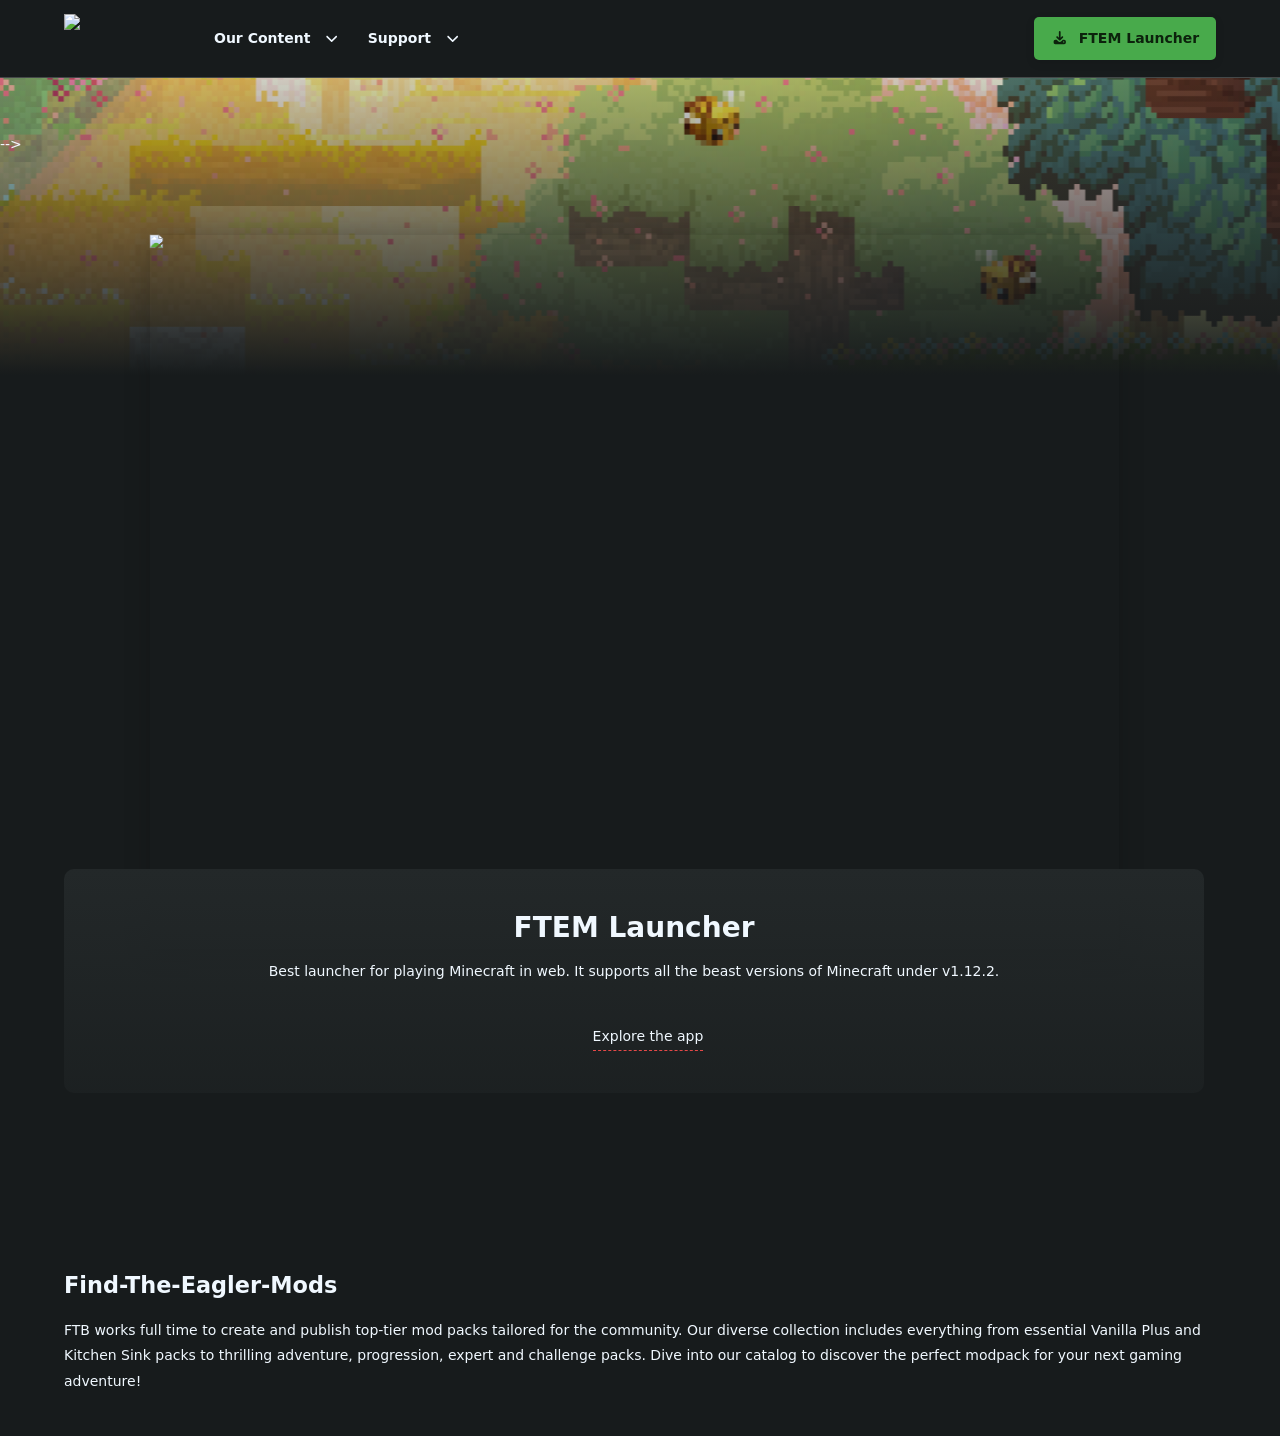
==== commit 14574434: "e" ====
--- a/index.html
+++ b/index.html
@@ -48,14 +48,14 @@
 </head>
 
 <body>
-   <!-- <div hidden="">
+  <!--<div hidden="">
         <!--$-->
         <!--/$-->
     </div>
     <div class="inter_5901b7c6-module__ec5Qua__variable font-sans h-full relative z-[1]">
         <div class="absolute top-0 left-0 w-full h-[375px] SplashHeaderImage-module-scss-module__IIFHFa__splashHeading" style="background-image:url(images/IbReXxz7KNNm.webp)">
-          <!-----  <div class="SplashHeaderImage-module-scss-module__IIFHFa__sides">
-                <div class="SplashHeaderImage-module-scss-module__IIFHFa__side"></div>-->
+            <div class="SplashHeaderImage-module-scss-module__IIFHFa__sides">
+                <div class="SplashHeaderImage-module-scss-module__IIFHFa__side"></div>
                 <div class="SplashHeaderImage-module-scss-module__IIFHFa__side SplashHeaderImage-module-scss-module__IIFHFa__right"></div>
             </div>
      <!---->   </div>
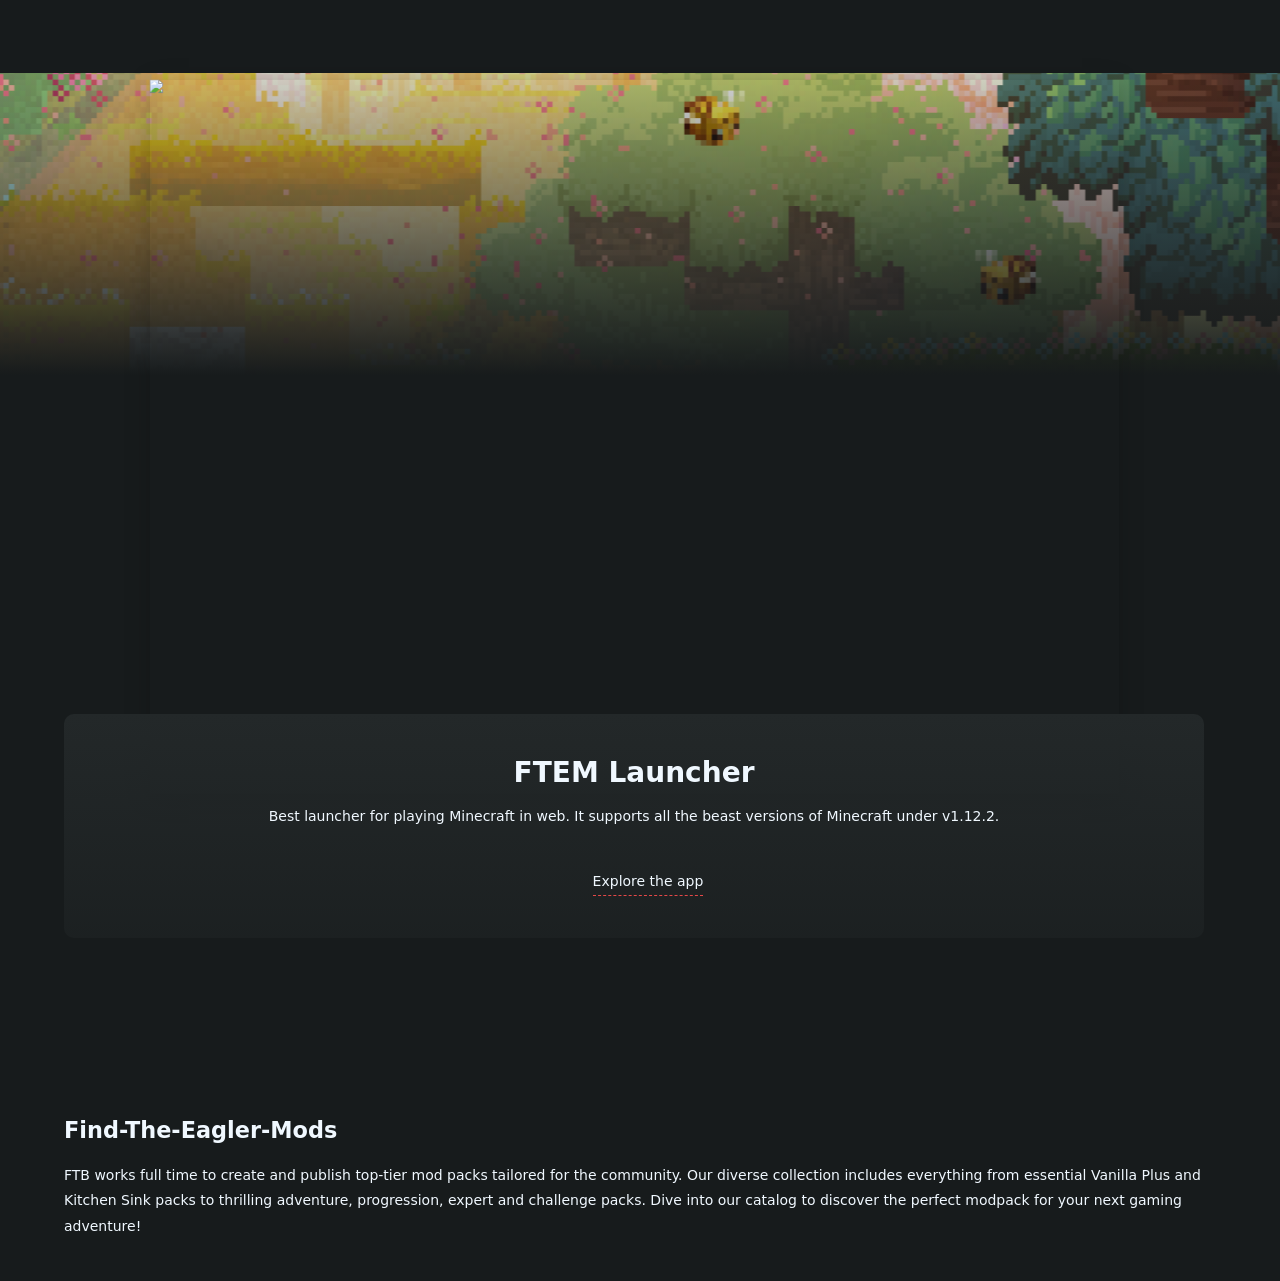
==== commit 6de2ed44: "3" ====
--- a/index.html
+++ b/index.html
@@ -58,8 +58,8 @@
                 <div class="SplashHeaderImage-module-scss-module__IIFHFa__side"></div>
                 <div class="SplashHeaderImage-module-scss-module__IIFHFa__side SplashHeaderImage-module-scss-module__IIFHFa__right"></div>
             </div>
-     <!---->   </div>
-       <header class="py-4 mb-16 bg-[#171B1C] border-b border-white/20">
+        </div>
+       <!--<header class="py-4 mb-16 bg-[#171B1C] border-b border-white/20">
             <div class="container relative z-[1] flex items-center justify-between gap-8">
                 <a class="no-link-style" href="/"><img alt="FTB Logo" loading="lazy" width="80" height="49" decoding="async" data-nimg="1" style="color:transparent" src="https://raw.githubusercontent.com/PS50YT/ohhhhhoh/refs/heads/main/Gemini_Generated_Image_agfz1tagfz1tagfz-removebg-preview.png"></a>
                 <nav class="w-full hidden lg:flex relative">
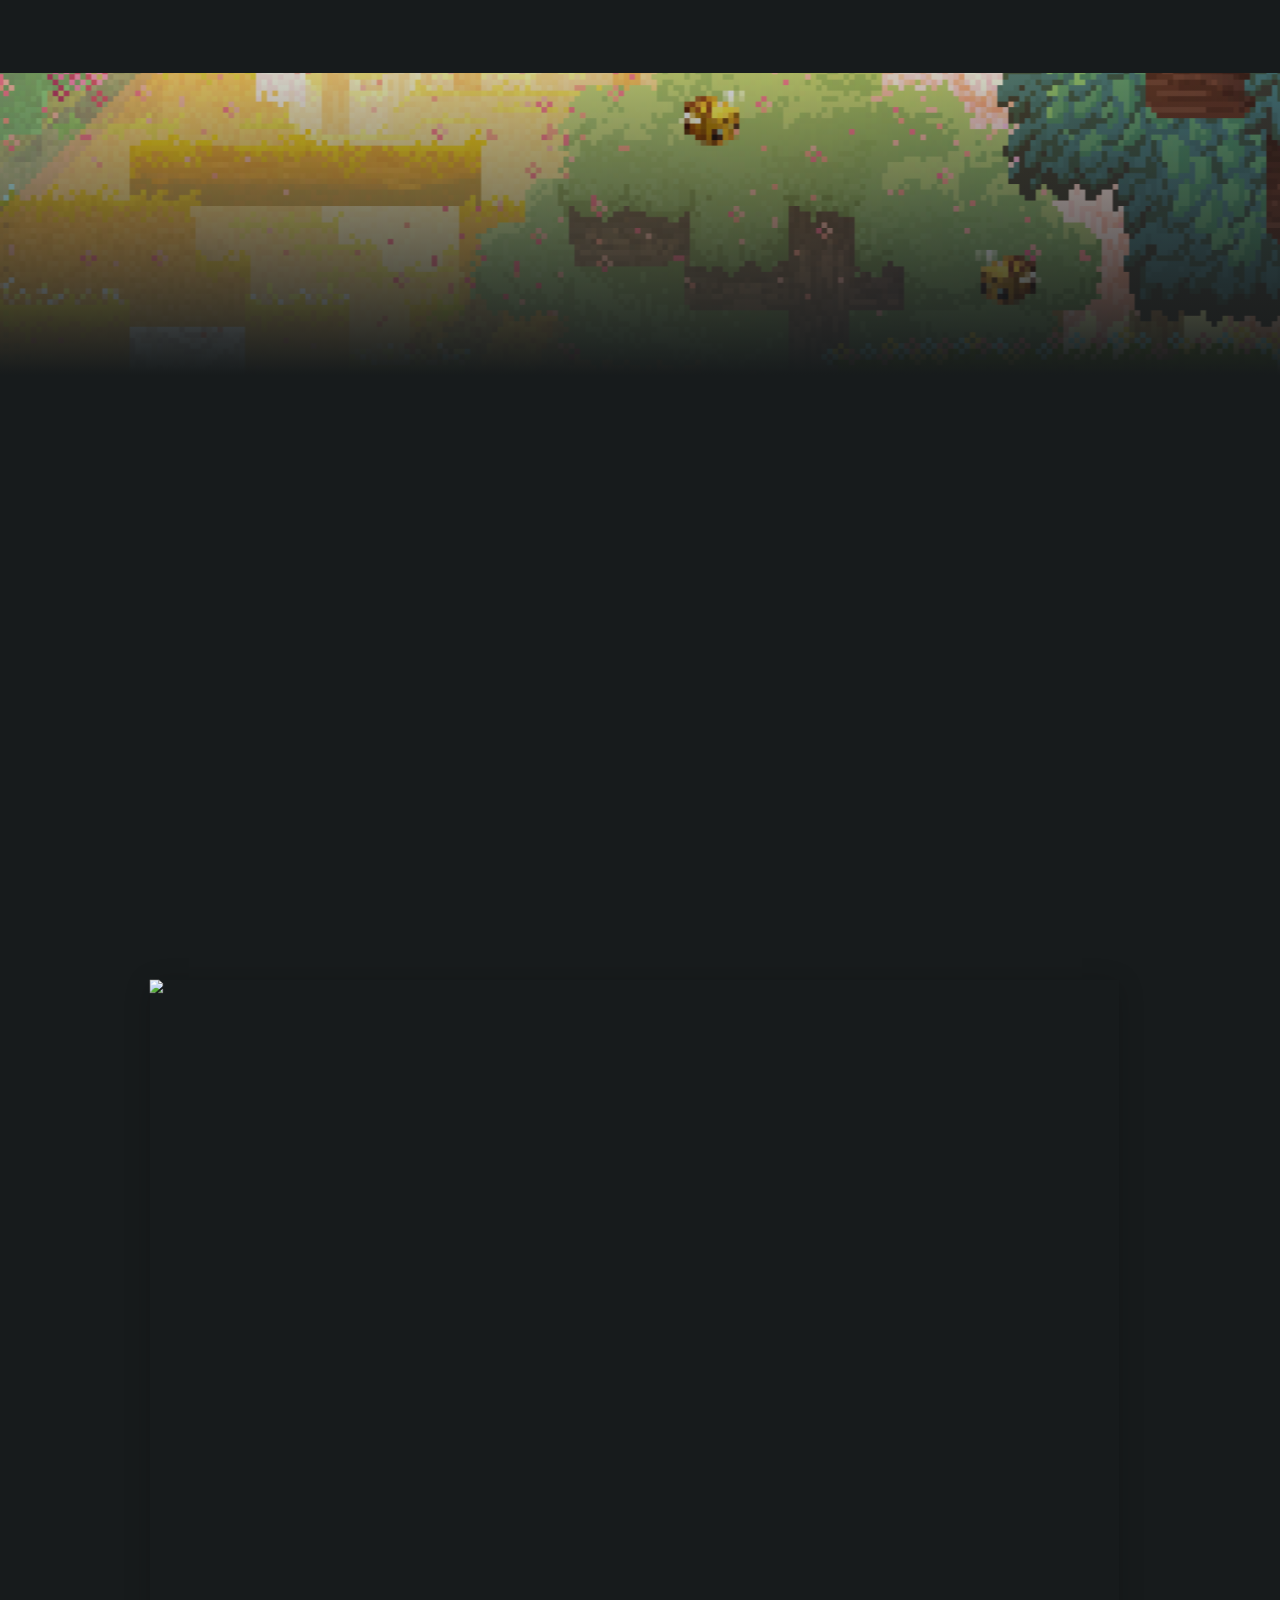
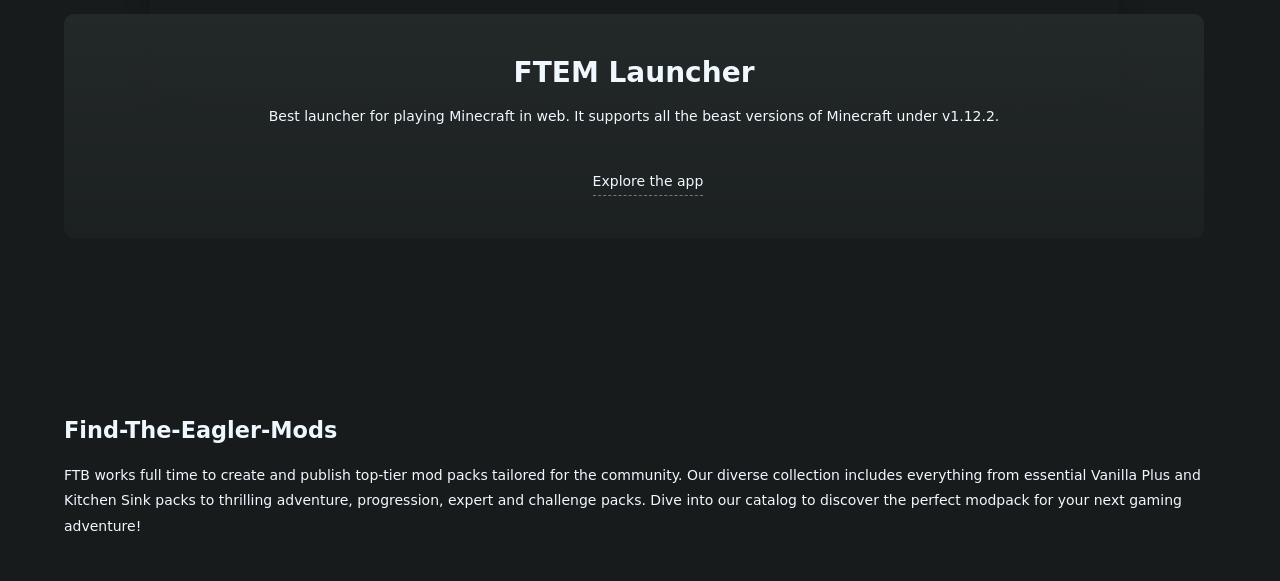
==== commit d5c42746: "sfg" ====
--- a/index.html
+++ b/index.html
@@ -54,9 +54,9 @@
     </div>
     <div class="inter_5901b7c6-module__ec5Qua__variable font-sans h-full relative z-[1]">
         <div class="absolute top-0 left-0 w-full h-[375px] SplashHeaderImage-module-scss-module__IIFHFa__splashHeading" style="background-image:url(images/IbReXxz7KNNm.webp)">
-            <div class="SplashHeaderImage-module-scss-module__IIFHFa__sides">
+            <!--<div class="SplashHeaderImage-module-scss-module__IIFHFa__sides">
                 <div class="SplashHeaderImage-module-scss-module__IIFHFa__side"></div>
-                <div class="SplashHeaderImage-module-scss-module__IIFHFa__side SplashHeaderImage-module-scss-module__IIFHFa__right"></div>
+                <div class="SplashHeaderImage-module-scss-module__IIFHFa__side SplashHeaderImage-module-scss-module__IIFHFa__right"></div>-->
             </div>
         </div>
        <!--<header class="py-4 mb-16 bg-[#171B1C] border-b border-white/20">
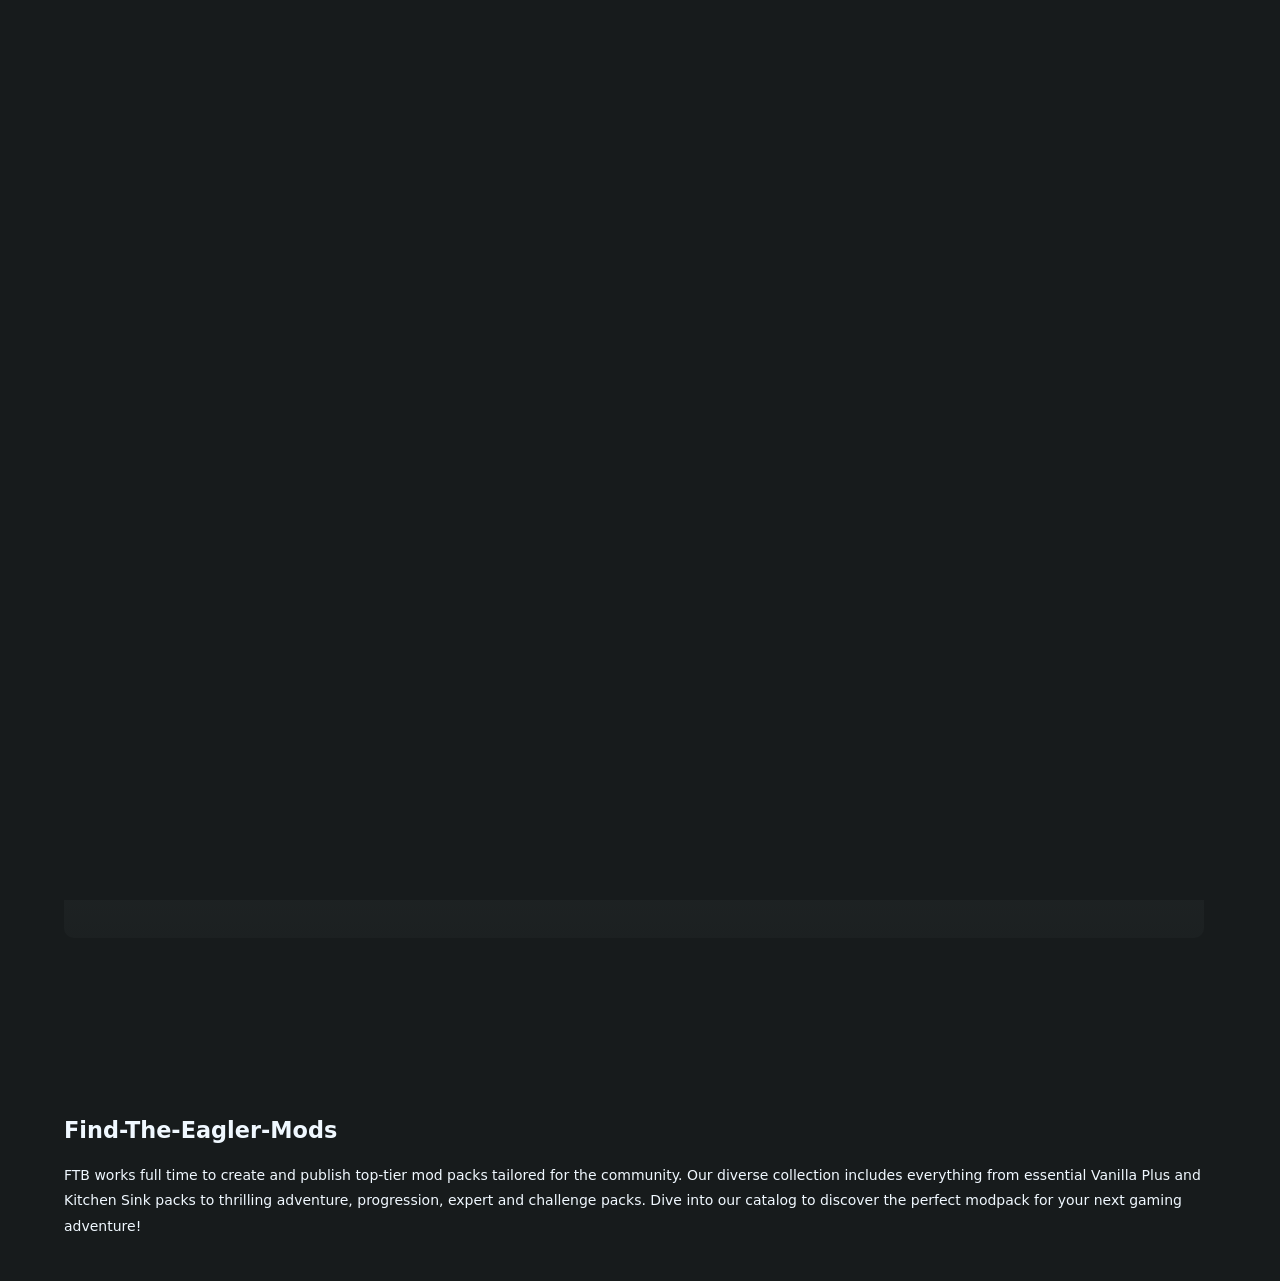
==== commit 242dafa1: "wef" ====
--- a/index.html
+++ b/index.html
@@ -52,13 +52,13 @@
         <!--$-->
         <!--/$-->
     </div>
-    <div class="inter_5901b7c6-module__ec5Qua__variable font-sans h-full relative z-[1]">
+    <!--<div class="inter_5901b7c6-module__ec5Qua__variable font-sans h-full relative z-[1]">-->
         <div class="absolute top-0 left-0 w-full h-[375px] SplashHeaderImage-module-scss-module__IIFHFa__splashHeading" style="background-image:url(images/IbReXxz7KNNm.webp)">
-            <!--<div class="SplashHeaderImage-module-scss-module__IIFHFa__sides">
+            <div class="SplashHeaderImage-module-scss-module__IIFHFa__sides">
                 <div class="SplashHeaderImage-module-scss-module__IIFHFa__side"></div>
-                <div class="SplashHeaderImage-module-scss-module__IIFHFa__side SplashHeaderImage-module-scss-module__IIFHFa__right"></div>-->
-            </div>
-        </div>
+                <div class="SplashHeaderImage-module-scss-module__IIFHFa__side SplashHeaderImage-module-scss-module__IIFHFa__right"></div>
+            </div>
+        <!--</div>-->
        <!--<header class="py-4 mb-16 bg-[#171B1C] border-b border-white/20">
             <div class="container relative z-[1] flex items-center justify-between gap-8">
                 <a class="no-link-style" href="/"><img alt="FTB Logo" loading="lazy" width="80" height="49" decoding="async" data-nimg="1" style="color:transparent" src="https://raw.githubusercontent.com/PS50YT/ohhhhhoh/refs/heads/main/Gemini_Generated_Image_agfz1tagfz1tagfz-removebg-preview.png"></a>
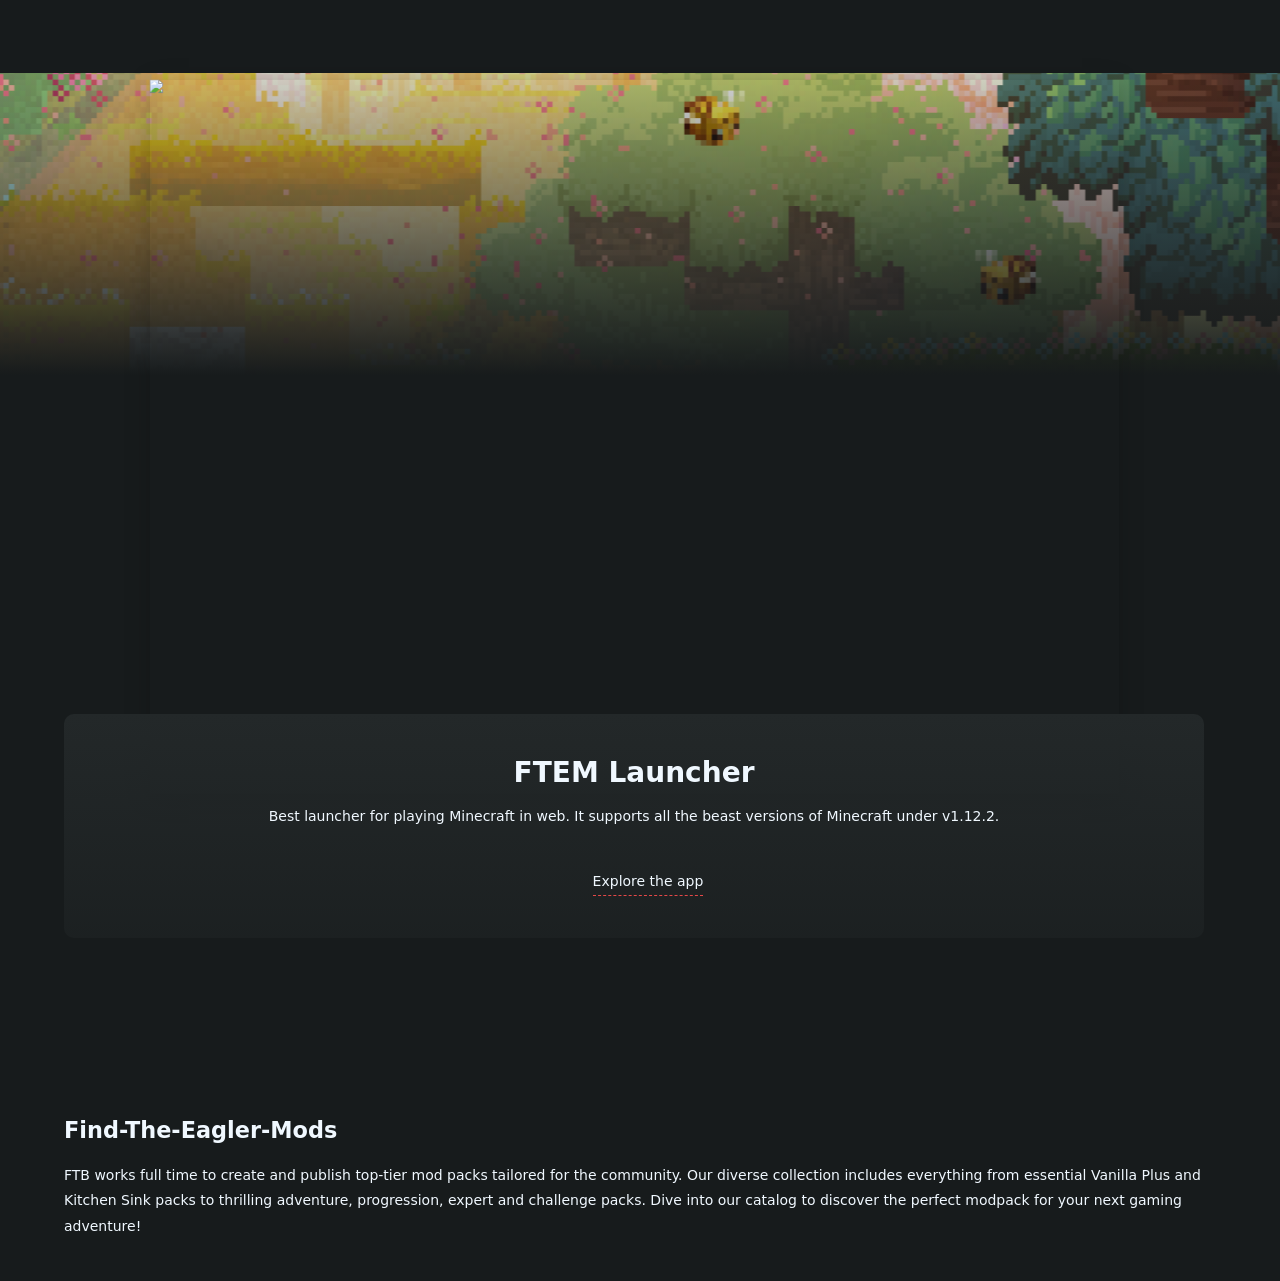
==== commit 680e2619: "ads" ====
--- a/index.html
+++ b/index.html
@@ -52,7 +52,7 @@
         <!--$-->
         <!--/$-->
     </div>
-    <!--<div class="inter_5901b7c6-module__ec5Qua__variable font-sans h-full relative z-[1]">-->
+    <div class="inter_5901b7c6-module__ec5Qua__variable font-sans h-full relative z-[1]">
         <div class="absolute top-0 left-0 w-full h-[375px] SplashHeaderImage-module-scss-module__IIFHFa__splashHeading" style="background-image:url(images/IbReXxz7KNNm.webp)">
             <div class="SplashHeaderImage-module-scss-module__IIFHFa__sides">
                 <div class="SplashHeaderImage-module-scss-module__IIFHFa__side"></div>
